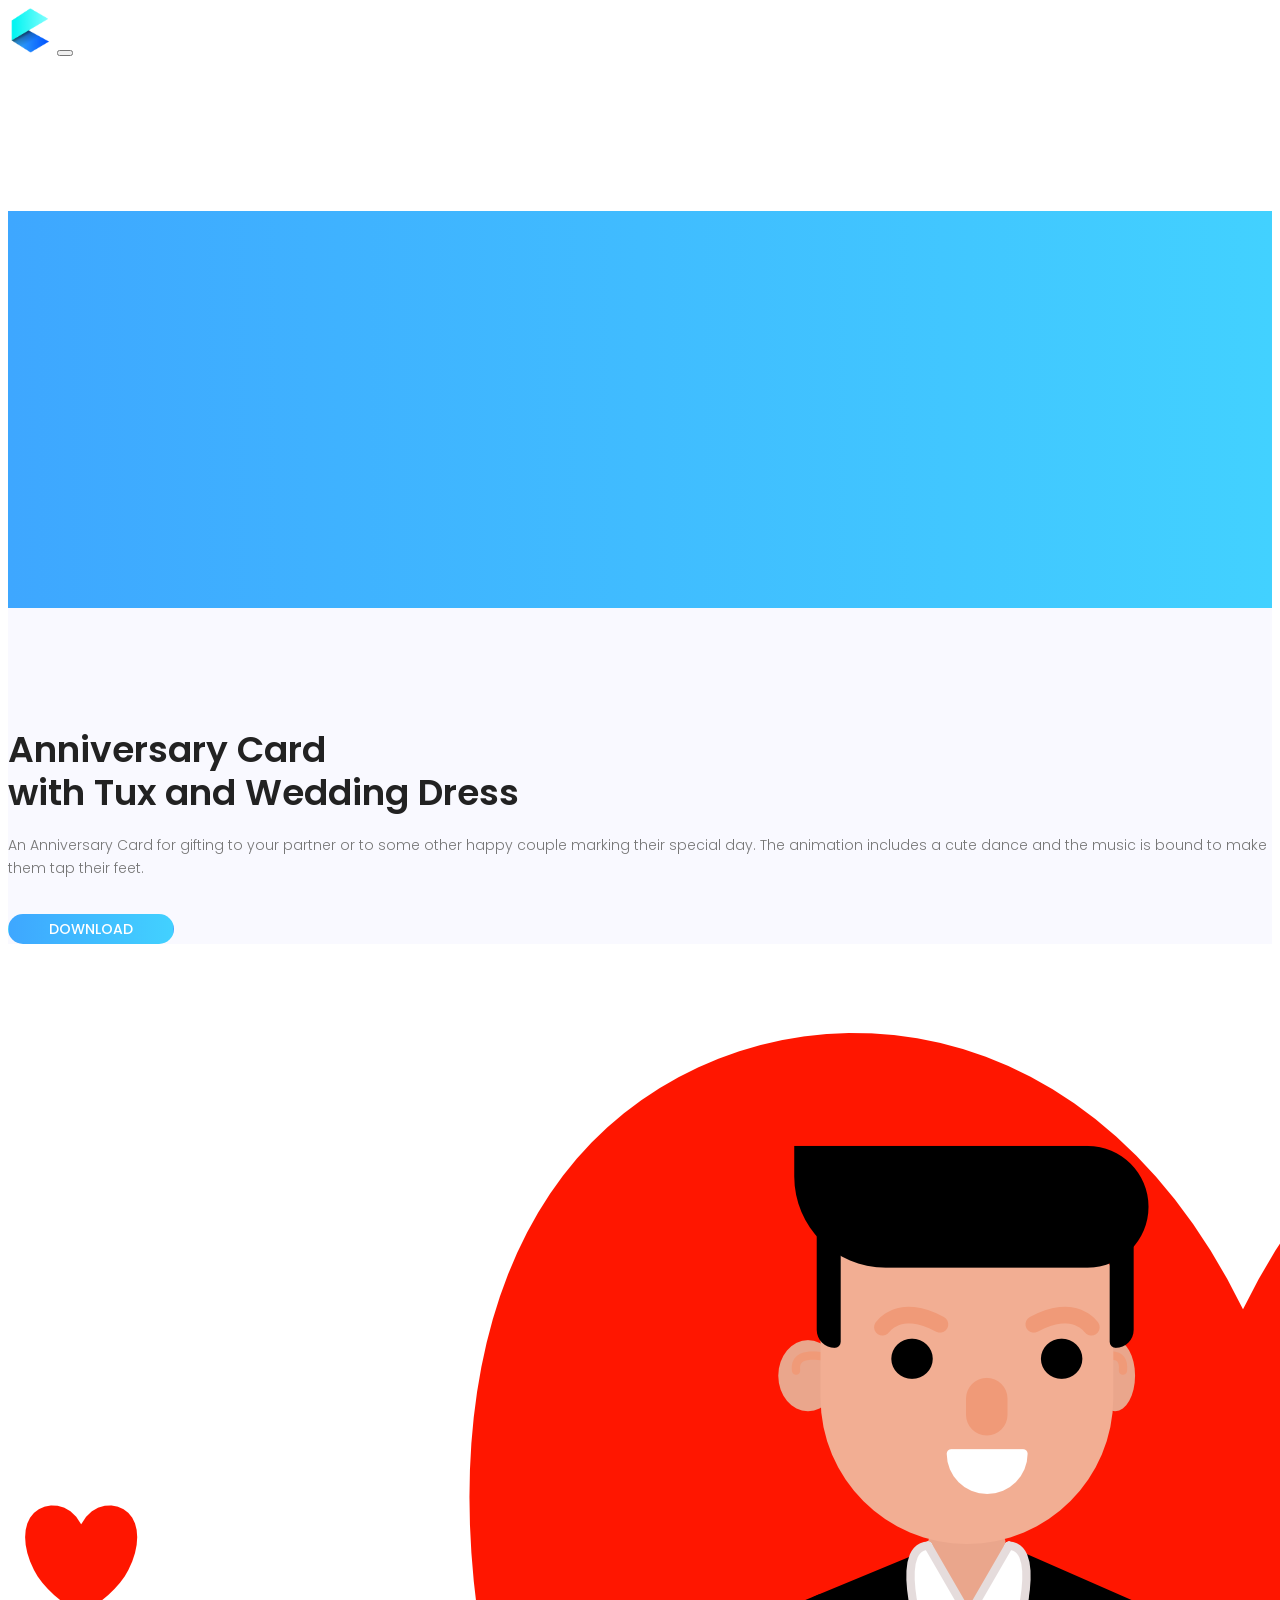
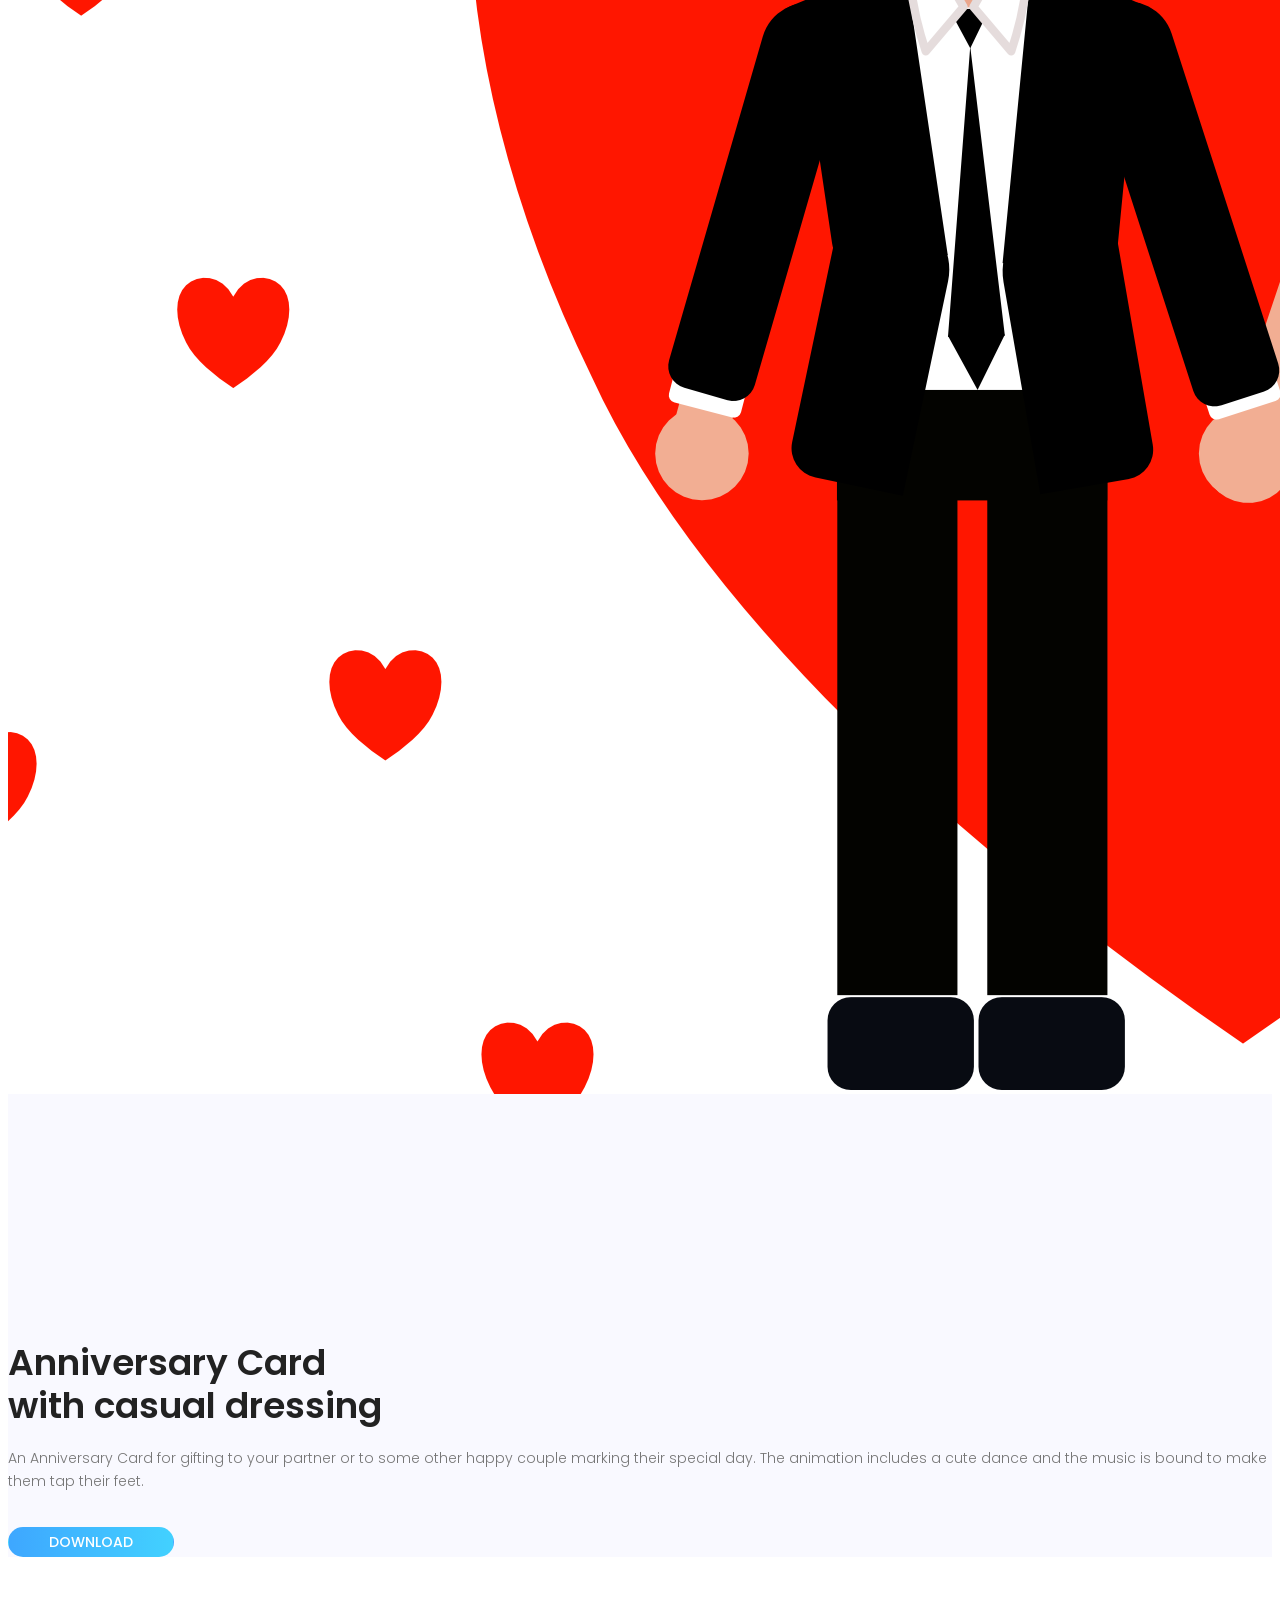
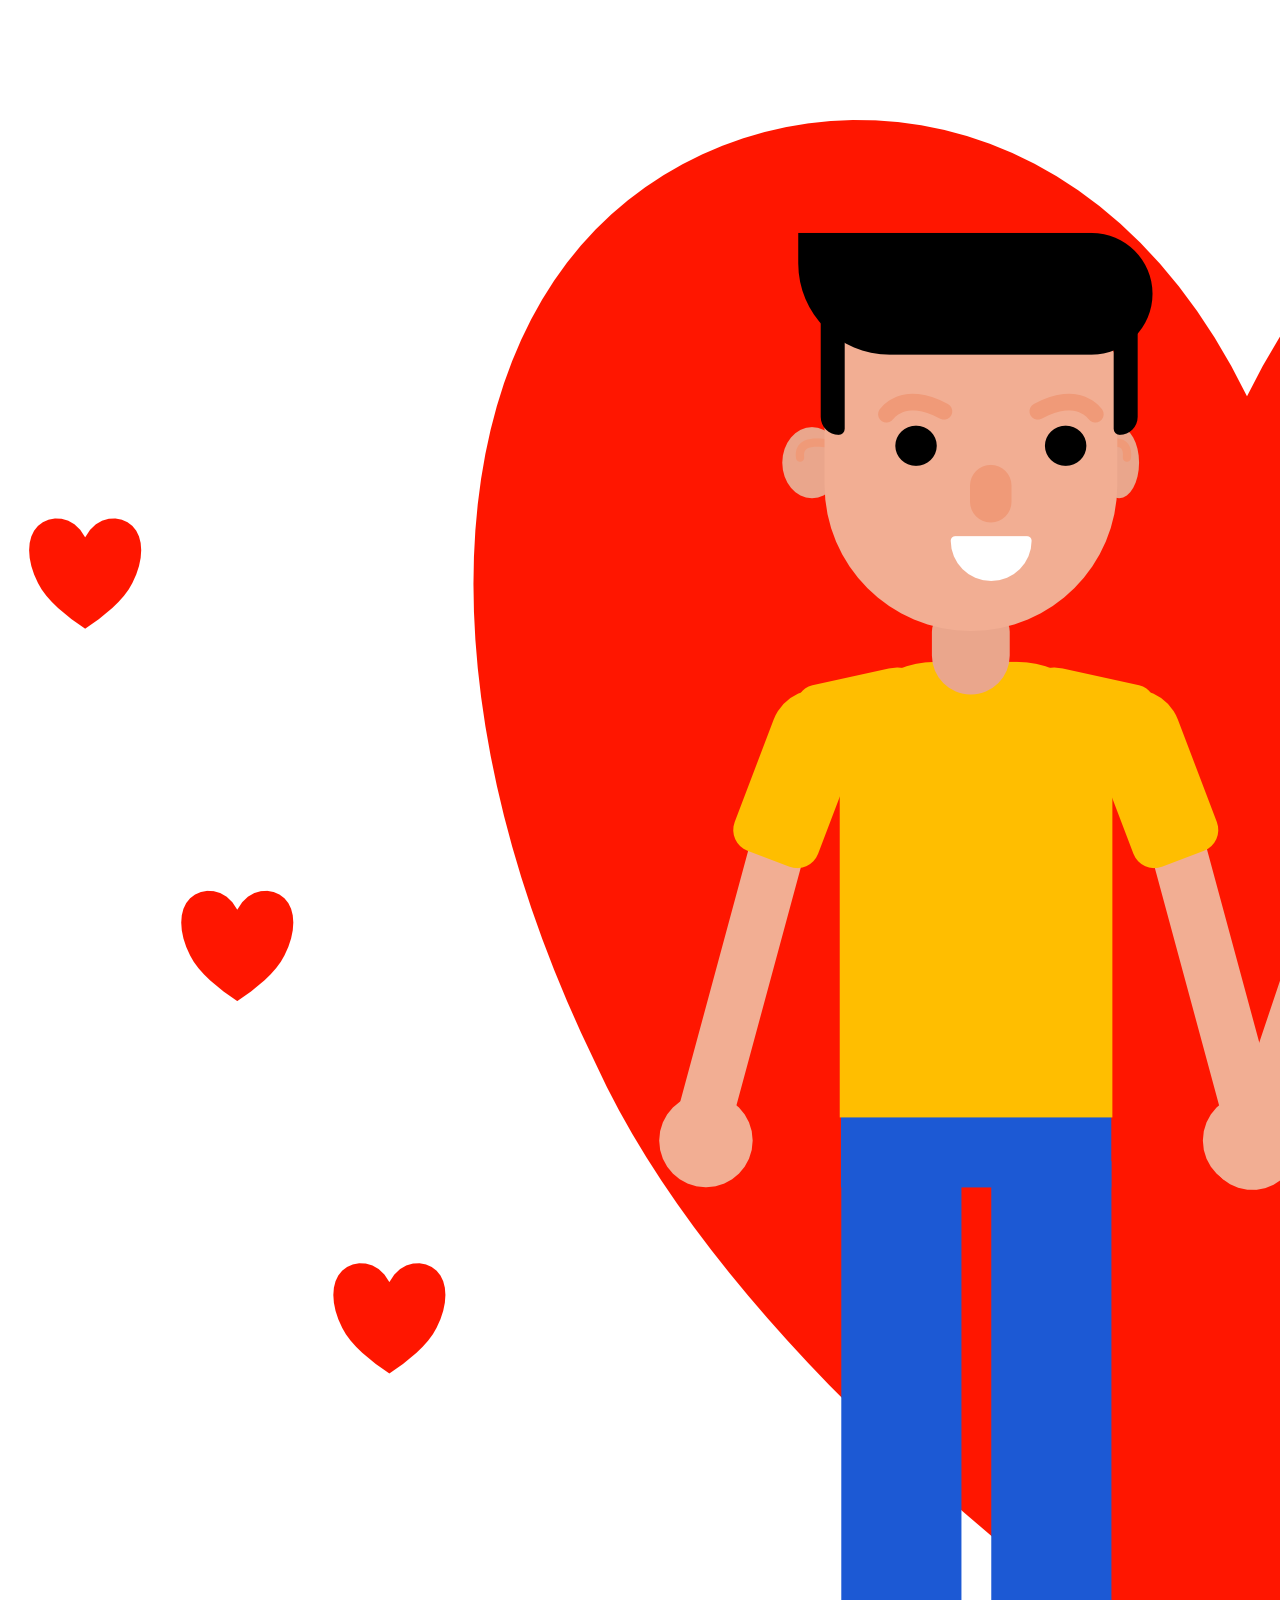
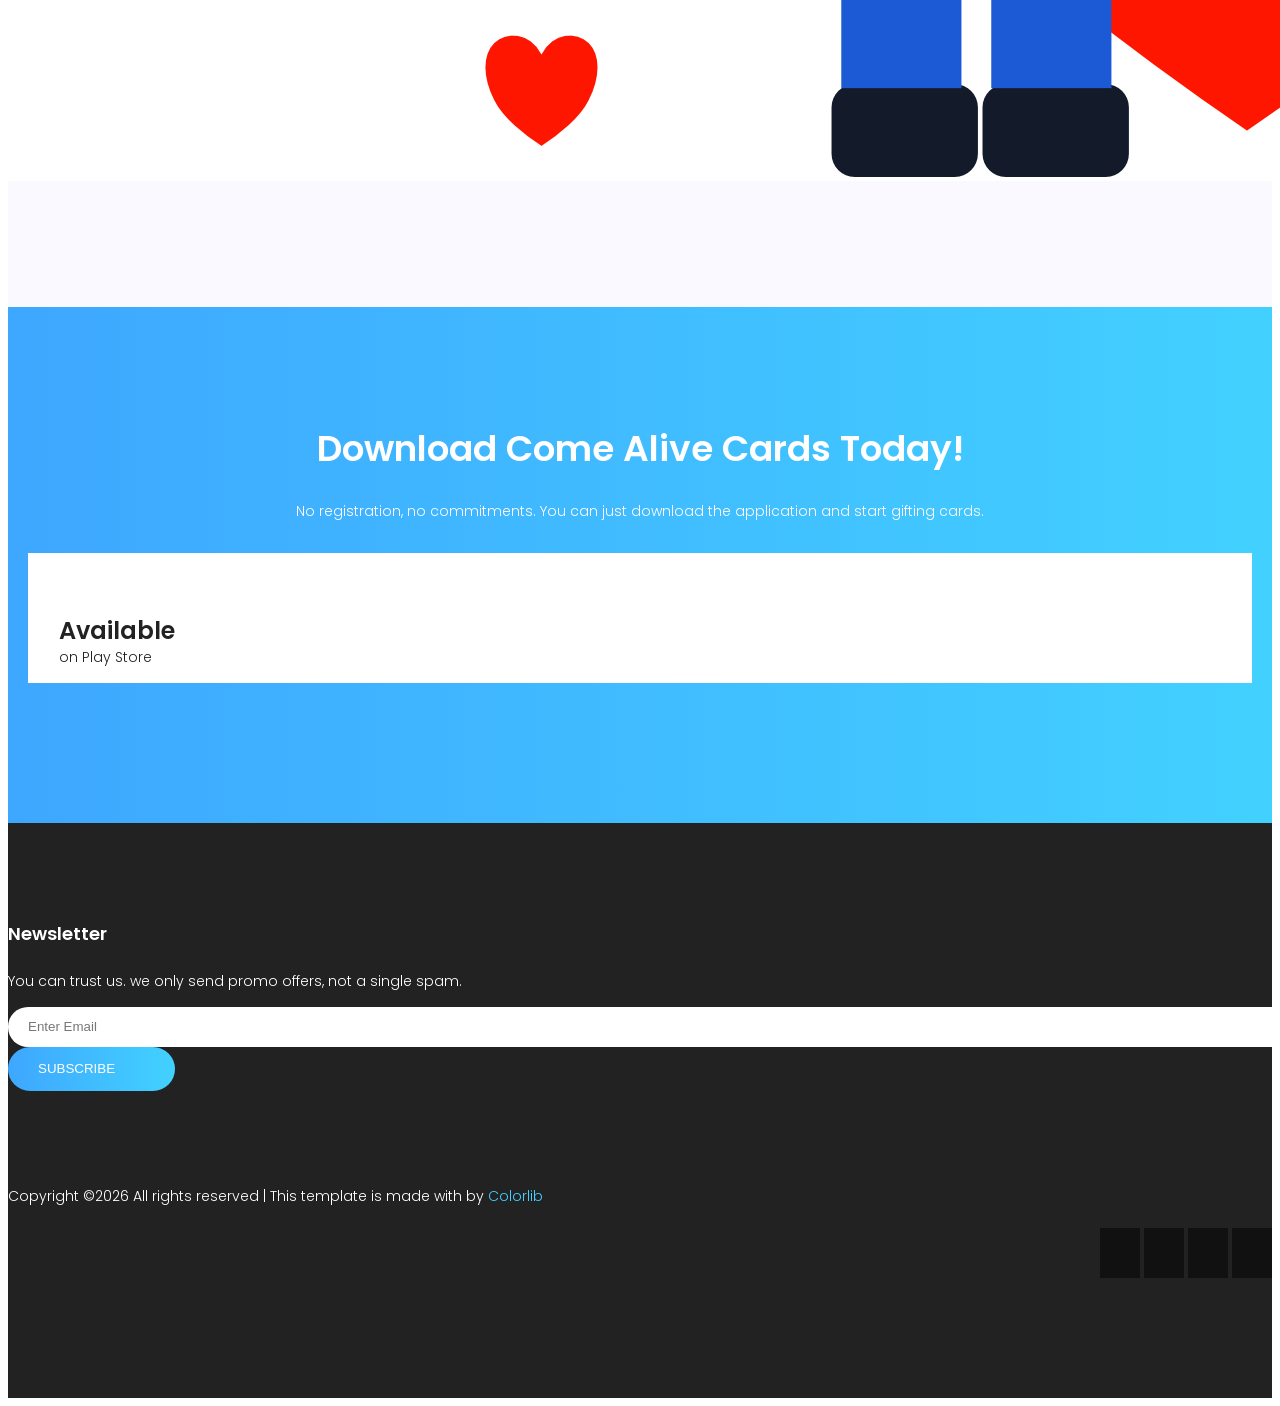
==== anniversary.html @ 2be981a3 "Initial Commit Certain activities left" ====
<!DOCTYPE html>
	<html lang="zxx" class="no-js">
	<head>
		<!-- Mobile Specific Meta -->
		<meta name="viewport" content="width=device-width, initial-scale=1, shrink-to-fit=no">
		<!-- Favicon-->
		<link rel="shortcut icon" href="img/favicon.png">
		<!-- Author Meta -->
		<meta name="author" content="colorlib">
		<!-- Meta Description -->
		<meta name="description" content="">
		<!-- Meta Keyword -->
		<meta name="keywords" content="">
		<!-- meta character set -->
		<meta charset="UTF-8">
		<!-- Site Title -->
		<title>Anniversary Card</title>

		<link href="https://fonts.googleapis.com/css?family=Poppins:100,200,400,300,500,600,700" rel="stylesheet"> 
			<!--
			CSS
			============================================= -->
			<link rel="stylesheet" href="css/linearicons.css">
			<link rel="stylesheet" href="css/owl.carousel.css">
			<link rel="stylesheet" href="css/font-awesome.min.css">
			<link rel="stylesheet" href="css/nice-select.css">			
			<link rel="stylesheet" href="css/magnific-popup.css">
			<link rel="stylesheet" href="css/bootstrap.css">
			<link rel="stylesheet" href="css/main.css">
		</head>
		<body>
			<!-- Start banner Area -->
			<section class="generic-banner relative">
			<!-- Start Header Area -->
			<header class="default-header">
				<nav class="navbar navbar-expand-lg  navbar-dark bg-dark">
					<div class="container">
						  <a class="navbar-brand" href="index.html">
						  	<img src="img/favicon.png" alt="" style="height: 45px; width: 45px;">
						  </a>
						  <button class="navbar-toggler" type="button" data-toggle="collapse" data-target="#navbarSupportedContent" aria-controls="navbarSupportedContent" aria-expanded="false" aria-label="Toggle navigation">
						    <span class="lnr lnr-menu"></span>
						  </button>

						  <div class="collapse navbar-collapse justify-content-end align-items-center" id="navbarSupportedContent">
						    <ul class="navbar-nav">
								<li><a style="color: white" href="index.html#home">Home</a></li>
								<li><a style="color: white" href="index.html#service">How it works</a></li>
								<li><a style="color: white" href="index.html#price">Personalized Cards</a></li>				
								<li><a style="color: white" href="index.html#faq">Faq</a></li>
								<!-- Dropdown -->
							    <li class="dropdown">
							      <a style="color: white" class="dropdown-toggle" href="#" id="navbardrop" data-toggle="dropdown">
							        Download Cards
							      </a>
							      <div class="dropdown-menu bg-dark">
							        <a style="color: white" class="dropdown-item" href="birthday.html">Birthday</a>
							        <a style="color: white" class="dropdown-item" href="anniversary.html">Anniversary</a>
							        <a style="color: white" class="dropdown-item" href="missyou.html">Miss You</a>
							        <a style="color: white" class="dropdown-item" href="getwellsoon.html">Get Well Soon</a>
<!-- 							        <a style="color: white" class="dropdown-item" href="generic.html">Sorry</a>
							        <a style="color: white" class="dropdown-item" href="elements.html">Congratulations</a>
							        <a style="color: white" class="dropdown-item" href="elements.html">All The Best</a> -->
							      </div>
							    </li>								
						    </ul>
						  </div>						
					</div>
				</nav>
			</header>
			<!-- End Header Area -->		
				<div class="container">
					<div class="row height align-items-center justify-content-center">
						<div class="col-lg-10">
							<div class="generic-banner-content">
								<h2 class="text-white text-center">Anniversary Card</h2>
								<p class="text-white">Make your loved one's anniversary even more memorable with this card.<br>Download. Print. Share.</p>
							</div>							
						</div>
					</div>
				</div>
			</section>		
			<!-- End banner Area -->
		
		<!-- About Generic Start -->
		<div class="main-wrapper">

			<!-- Start about Area -->
			<section class="about-area section-gap">
				<div class="container">
					<div class="row justify-content-center align-items-center d-flex">
						<div class="col-lg-6 about-left">
							<h1>
								Anniversary Card <br>
								with Tux and Wedding Dress
							</h1>
							<p class="mt-20"> 
								An Anniversary Card for gifting to your partner or to some other happy couple marking their special day. The animation includes a cute dance and the music is bound to make them tap their feet.
							</p>
							<a href="img/WeddingAnniversary.png" class="btn primary-btn text-uppercase mt-20">Download</a>
						</div>
						<div class="col-lg-6 about-right">
							<img class="img-fluid" src="img/WeddingAnniversary.png" alt="">
						</div>
					</div>
				</div>	
			</section>
			<!-- End about Area -->

			<!-- Start about Area -->
			<section class="about-area section-gap">
				<div class="container">
					<div class="row justify-content-center align-items-center d-flex">
						<div class="col-lg-6 about-left">
							<h1>
								Anniversary Card <br>
								with casual dressing
							</h1>
							<p class="mt-20"> 
								An Anniversary Card for gifting to your partner or to some other happy couple marking their special day. The animation includes a cute dance and the music is bound to make them tap their feet.
							</p>
							<a href="img/CasualsAnniversary.png" class="btn primary-btn text-uppercase mt-20">Download</a>
						</div>
						<div class="col-lg-6 about-right">
							<img class="img-fluid" src="img/CasualsAnniversary.png" alt="">
						</div>
					</div>
				</div>	
			</section>
			<!-- End about Area -->

						<!-- Start call-to-action Area -->
			<section class="call-to-action-area section-gap">
				<div class="container">
					<div class="row justify-content-center top">
						<div class="col-lg-12">
							<h1 class="text-white text-center">Download Come Alive Cards Today!</h1>
							<p class="text-white text-center mt-30">
								No registration, no commitments. You can just download the application and start gifting cards.
							</p>							
						</div>
					</div>
					<div class="row justify-content-center d-flex">	
						<div class="download-button d-flex flex-row justify-content-center mt-30">		
							<div class="buttons flex-row d-flex">
								<i class="fa fa-android" aria-hidden="true"></i>
								<div class="desc">
									<a href="https://play.google.com/store/apps/details?id=com.anizmocreations.comealivecards">
										<p>
											<span>Available</span> <br>
											on Play Store
										</p>
									</a>
								</div>
							</div>
						</div>						
					</div>
				</div>	
			</section>
			<!-- End call-to-action Area -->

			<!-- start footer Area -->		
			<footer class="footer-area section-gap">
				<div class="container">
					<div class="row">
						<div class="col-lg-3  col-md-12">
						</div>
						<div class="col-lg-6  col-md-12">
							<div class="single-footer-widget newsletter">
								<h6>Newsletter</h6>
								<p>You can trust us. we only send promo offers, not a single spam.</p>
								<div id="mc_embed_signup">
									<form target="_blank" novalidate="true" action="https://spondonit.us12.list-manage.com/subscribe/post?u=1462626880ade1ac87bd9c93a&amp;id=92a4423d01" method="get" class="form-inline">

										<div class="form-group row" style="width: 100%">
											<div class="col-lg-8 col-md-12">
												<input name="EMAIL" placeholder="Enter Email" onfocus="this.placeholder = ''" onblur="this.placeholder = 'Enter Email '" required="" type="email">
												<div style="position: absolute; left: -5000px;">
													<input name="b_36c4fd991d266f23781ded980_aefe40901a" tabindex="-1" value="" type="text">
												</div>
											</div> 
										
											<div class="col-lg-4 col-md-12">
												<button class="nw-btn primary-btn">Subscribe<span class="lnr lnr-arrow-right"></span></button>
											</div> 
										</div>		
										<div class="info"></div>
									</form>
								</div>		
							</div>
						</div>
						<div class="col-lg-3  col-md-12">
							
						</div>						
					</div>

					<div class="row footer-bottom d-flex justify-content-between">
						<!-- Link back to Colorlib can't be removed. Template is licensed under CC BY 3.0. -->
            <p class="col-lg-8 col-sm-12 footer-text m-0 text-white">Copyright &copy;<script>document.write(new Date().getFullYear());</script> All rights reserved | This template is made with <i class="fa fa-heart-o" aria-hidden="true"></i> by <a href="https://colorlib.com" target="_blank">Colorlib</a></p>
            <!-- Link back to Colorlib can't be removed. Template is licensed under CC BY 3.0. -->
						<div class="col-lg-4 col-sm-12 footer-social">
							<a href="#"><i class="fa fa-facebook"></i></a>
							<a href="#"><i class="fa fa-twitter"></i></a>
							<a href="#"><i class="fa fa-dribbble"></i></a>
							<a href="#"><i class="fa fa-behance"></i></a>
						</div>
					</div>
				</div>
			</footer>
			<!-- End footer Area -->		

		</div>
		<script src="js/vendor/jquery-2.2.4.min.js"></script>
		<script src="https://cdnjs.cloudflare.com/ajax/libs/popper.js/1.11.0/umd/popper.min.js" integrity="sha384-b/U6ypiBEHpOf/4+1nzFpr53nxSS+GLCkfwBdFNTxtclqqenISfwAzpKaMNFNmj4" crossorigin="anonymous"></script>
		<script src="js/vendor/bootstrap.min.js"></script>
		<script src="js/jquery.ajaxchimp.min.js"></script>
		<script src="js/jquery.sticky.js"></script>
		<script src="js/owl.carousel.min.js"></script>
		<script src="js/jquery.nice-select.min.js"></script>
		<script src="js/jquery.magnific-popup.min.js"></script>
		<script src="js/main.js"></script>
	</body>
</html>
---- css/main.css ----
/*--------------------------- Color variations ----------------------*/
/* Medium Layout: 1280px */
/* Tablet Layout: 768px */
/* Mobile Layout: 320px */
/* Wide Mobile Layout: 480px */
/* =================================== */
/*  Basic Style 
/* =================================== */
::-moz-selection {
  /* Code for Firefox */
  background-color: #42d1ff;
  color: #fff;
}

::selection {
  background-color: #42d1ff;
  color: #fff;
}

::-webkit-input-placeholder {
  /* WebKit, Blink, Edge */
  color: #777777;
  font-weight: 300;
}

:-moz-placeholder {
  /* Mozilla Firefox 4 to 18 */
  color: #777777;
  opacity: 1;
  font-weight: 300;
}

::-moz-placeholder {
  /* Mozilla Firefox 19+ */
  color: #777777;
  opacity: 1;
  font-weight: 300;
}

:-ms-input-placeholder {
  /* Internet Explorer 10-11 */
  color: #777777;
  font-weight: 300;
}

::-ms-input-placeholder {
  /* Microsoft Edge */
  color: #777777;
  font-weight: 300;
}

body {
  color: #777777;
  font-family: "Poppins", sans-serif;
  font-size: 14px;
  font-weight: 300;
  line-height: 1.625em;
  position: relative;
}

ol, ul {
  margin: 0;
  padding: 0;
  list-style: none;
}

select {
  display: block;
}

figure {
  margin: 0;
}

a {
  -webkit-transition: all 0.3s ease 0s;
  -moz-transition: all 0.3s ease 0s;
  -o-transition: all 0.3s ease 0s;
  transition: all 0.3s ease 0s;
}

iframe {
  border: 0;
}

a, a:focus, a:hover {
  text-decoration: none;
  outline: 0;
}

.btn.active.focus,
.btn.active:focus,
.btn.focus,
.btn.focus:active,
.btn:active:focus,
.btn:focus {
  text-decoration: none;
  outline: 0;
}

.card-panel {
  margin: 0;
  padding: 60px;
}

/**
 *  Typography
 *
 **/
.btn i, .btn-large i, .btn-floating i, .btn-large i, .btn-flat i {
  font-size: 1em;
  line-height: inherit;
}

.gray-bg {
  background: #f9f9ff;
}

h1, h2, h3,
h4, h5, h6 {
  font-family: "Poppins", sans-serif;
  color: #222222;
  line-height: 1.2em !important;
  margin-bottom: 0;
  margin-top: 0;
  font-weight: 600;
}

.h1, .h2, .h3,
.h4, .h5, .h6 {
  margin-bottom: 0;
  margin-top: 0;
  font-family: "Poppins", sans-serif;
  font-weight: 600;
  color: #222222;
}

h1, .h1 {
  font-size: 36px;
}

h2, .h2 {
  font-size: 30px;
}

h3, .h3 {
  font-size: 24px;
}

h4, .h4 {
  font-size: 18px;
}

h5, .h5 {
  font-size: 16px;
}

h6, .h6 {
  font-size: 14px;
  color: #222222;
}

td, th {
  border-radius: 0px;
}

/**
 * For modern browsers
 * 1. The space content is one way to avoid an Opera bug when the
 *    contenteditable attribute is included anywhere else in the document.
 *    Otherwise it causes space to appear at the top and bottom of elements
 *    that are clearfixed.
 * 2. The use of `table` rather than `block` is only necessary if using
 *    `:before` to contain the top-margins of child elements.
 */
.clear::before, .clear::after {
  content: " ";
  display: table;
}

.clear::after {
  clear: both;
}

.fz-11 {
  font-size: 11px;
}

.fz-12 {
  font-size: 12px;
}

.fz-13 {
  font-size: 13px;
}

.fz-14 {
  font-size: 14px;
}

.fz-15 {
  font-size: 15px;
}

.fz-16 {
  font-size: 16px;
}

.fz-18 {
  font-size: 18px;
}

.fz-30 {
  font-size: 30px;
}

.fz-48 {
  font-size: 48px !important;
}

.fw100 {
  font-weight: 100;
}

.fw300 {
  font-weight: 300;
}

.fw400 {
  font-weight: 400 !important;
}

.fw500 {
  font-weight: 500;
}

.f700 {
  font-weight: 700;
}

.fsi {
  font-style: italic;
}

.mt-10 {
  margin-top: 10px;
}

.mt-15 {
  margin-top: 15px;
}

.mt-20 {
  margin-top: 20px;
}

.mt-25 {
  margin-top: 25px;
}

.mt-30 {
  margin-top: 30px;
}

.mt-35 {
  margin-top: 35px;
}

.mt-40 {
  margin-top: 40px;
}

.mt-50 {
  margin-top: 50px;
}

.mt-60 {
  margin-top: 60px;
}

.mt-70 {
  margin-top: 70px;
}

.mt-80 {
  margin-top: 80px;
}

.mt-100 {
  margin-top: 100px;
}

.mt-120 {
  margin-top: 120px;
}

.mt-150 {
  margin-top: 150px;
}

.ml-0 {
  margin-left: 0 !important;
}

.ml-5 {
  margin-left: 5px !important;
}

.ml-10 {
  margin-left: 10px;
}

.ml-15 {
  margin-left: 15px;
}

.ml-20 {
  margin-left: 20px;
}

.ml-30 {
  margin-left: 30px;
}

.ml-50 {
  margin-left: 50px;
}

.mr-0 {
  margin-right: 0 !important;
}

.mr-5 {
  margin-right: 5px !important;
}

.mr-15 {
  margin-right: 15px;
}

.mr-10 {
  margin-right: 10px;
}

.mr-20 {
  margin-right: 20px;
}

.mr-30 {
  margin-right: 30px;
}

.mr-50 {
  margin-right: 50px;
}

.mb-0 {
  margin-bottom: 0px;
}

.mb-0-i {
  margin-bottom: 0px !important;
}

.mb-5 {
  margin-bottom: 5px;
}

.mb-10 {
  margin-bottom: 10px;
}

.mb-15 {
  margin-bottom: 15px;
}

.mb-20 {
  margin-bottom: 20px;
}

.mb-25 {
  margin-bottom: 25px;
}

.mb-30 {
  margin-bottom: 30px;
}

.mb-40 {
  margin-bottom: 40px;
}

.mb-50 {
  margin-bottom: 50px;
}

.mb-60 {
  margin-bottom: 60px;
}

.mb-70 {
  margin-bottom: 70px;
}

.mb-80 {
  margin-bottom: 80px;
}

.mb-90 {
  margin-bottom: 90px;
}

.mb-100 {
  margin-bottom: 100px;
}

.pt-0 {
  padding-top: 0px;
}

.pt-10 {
  padding-top: 10px;
}

.pt-15 {
  padding-top: 15px;
}

.pt-20 {
  padding-top: 20px;
}

.pt-25 {
  padding-top: 25px;
}

.pt-30 {
  padding-top: 30px;
}

.pt-40 {
  padding-top: 40px;
}

.pt-50 {
  padding-top: 50px;
}

.pt-60 {
  padding-top: 60px;
}

.pt-70 {
  padding-top: 70px;
}

.pt-80 {
  padding-top: 80px;
}

.pt-90 {
  padding-top: 90px;
}

.pt-100 {
  padding-top: 100px;
}

.pt-120 {
  padding-top: 120px;
}

.pt-150 {
  padding-top: 150px;
}

.pb-0 {
  padding-bottom: 0px;
}

.pb-10 {
  padding-bottom: 10px;
}

.pb-15 {
  padding-bottom: 15px;
}

.pb-20 {
  padding-bottom: 20px;
}

.pb-25 {
  padding-bottom: 25px;
}

.pb-30 {
  padding-bottom: 30px;
}

.pb-40 {
  padding-bottom: 40px;
}

.pb-50 {
  padding-bottom: 50px;
}

.pb-60 {
  padding-bottom: 60px;
}

.pb-70 {
  padding-bottom: 70px;
}

.pb-80 {
  padding-bottom: 80px;
}

.pb-90 {
  padding-bottom: 90px;
}

.pb-100 {
  padding-bottom: 100px;
}

.pb-120 {
  padding-bottom: 120px;
}

.pb-150 {
  padding-bottom: 150px;
}

.pr-30 {
  padding-right: 30px;
}

.pl-30 {
  padding-left: 30px;
}

.pl-90 {
  padding-left: 90px;
}

.p-40 {
  padding: 40px;
}

.float-left {
  float: left;
}

.float-right {
  float: right;
}

.text-italic {
  font-style: italic;
}

.text-white {
  color: #fff;
}

.transition {
  -webkit-transition: all 0.3s ease 0s;
  -moz-transition: all 0.3s ease 0s;
  -o-transition: all 0.3s ease 0s;
  transition: all 0.3s ease 0s;
}

.section-full {
  padding: 100px 0;
}

.section-half {
  padding: 75px 0;
}

.text-center {
  text-align: center;
}

.text-left {
  text-align: left;
}

.text-rigth {
  text-align: right;
}

.flex {
  display: -webkit-box;
  display: -webkit-flex;
  display: -moz-flex;
  display: -ms-flexbox;
  display: flex;
}

.inline-flex {
  display: -webkit-inline-box;
  display: -webkit-inline-flex;
  display: -moz-inline-flex;
  display: -ms-inline-flexbox;
  display: inline-flex;
}

.flex-grow {
  -webkit-box-flex: 1;
  -webkit-flex-grow: 1;
  -moz-flex-grow: 1;
  -ms-flex-positive: 1;
  flex-grow: 1;
}

.flex-wrap {
  -webkit-flex-wrap: wrap;
  -moz-flex-wrap: wrap;
  -ms-flex-wrap: wrap;
  flex-wrap: wrap;
}

.flex-left {
  -webkit-box-pack: start;
  -ms-flex-pack: start;
  -webkit-justify-content: flex-start;
  -moz-justify-content: flex-start;
  justify-content: flex-start;
}

.flex-middle {
  -webkit-box-align: center;
  -ms-flex-align: center;
  -webkit-align-items: center;
  -moz-align-items: center;
  align-items: center;
}

.flex-right {
  -webkit-box-pack: end;
  -ms-flex-pack: end;
  -webkit-justify-content: flex-end;
  -moz-justify-content: flex-end;
  justify-content: flex-end;
}

.flex-top {
  -webkit-align-self: flex-start;
  -moz-align-self: flex-start;
  -ms-flex-item-align: start;
  align-self: flex-start;
}

.flex-center {
  -webkit-box-pack: center;
  -ms-flex-pack: center;
  -webkit-justify-content: center;
  -moz-justify-content: center;
  justify-content: center;
}

.flex-bottom {
  -webkit-align-self: flex-end;
  -moz-align-self: flex-end;
  -ms-flex-item-align: end;
  align-self: flex-end;
}

.space-between {
  -webkit-box-pack: justify;
  -ms-flex-pack: justify;
  -webkit-justify-content: space-between;
  -moz-justify-content: space-between;
  justify-content: space-between;
}

.space-around {
  -ms-flex-pack: distribute;
  -webkit-justify-content: space-around;
  -moz-justify-content: space-around;
  justify-content: space-around;
}

.flex-column {
  -webkit-box-direction: normal;
  -webkit-box-orient: vertical;
  -webkit-flex-direction: column;
  -moz-flex-direction: column;
  -ms-flex-direction: column;
  flex-direction: column;
}

.flex-cell {
  display: -webkit-box;
  display: -webkit-flex;
  display: -moz-flex;
  display: -ms-flexbox;
  display: flex;
  -webkit-box-flex: 1;
  -webkit-flex-grow: 1;
  -moz-flex-grow: 1;
  -ms-flex-positive: 1;
  flex-grow: 1;
}

.display-table {
  display: table;
}

.light {
  color: #fff;
}

.dark {
  color: #222;
}

.relative {
  position: relative;
}

.overflow-hidden {
  overflow: hidden;
}

.overlay {
  position: absolute;
  left: 0;
  right: 0;
  top: 0;
  bottom: 0;
}

.container.fullwidth {
  width: 100%;
}

.container.no-padding {
  padding-left: 0;
  padding-right: 0;
}

.no-padding {
  padding: 0;
}

.section-bg {
  background: #f9fafc;
}

@media (max-width: 767px) {
  .no-flex-xs {
    display: block !important;
  }
}

.row.no-margin {
  margin-left: 0;
  margin-right: 0;
}

.sample-text-area {
  background: #fff;
  padding: 100px 0 70px 0;
}

.text-heading {
  margin-bottom: 30px;
  font-size: 24px;
}

b, i, sup, sub, u, del {
  color: #42d1ff;
}

h1 {
  font-size: 36px;
}

h2 {
  font-size: 30px;
}

h3 {
  font-size: 24px;
}

h4 {
  font-size: 18px;
}

h5 {
  font-size: 16px;
}

h6 {
  font-size: 14px;
}

h1, h2, h3, h4, h5, h6 {
  line-height: 1.5em;
}

.typography h1, .typography h2, .typography h3, .typography h4, .typography h5, .typography h6 {
  color: #777777;
}

.button-area {
  background: #fff;
}

.button-area .border-top-generic {
  padding: 70px 15px;
  border-top: 1px dotted #eee;
}

.button-group-area .genric-btn {
  margin-right: 10px;
  margin-top: 10px;
}

.button-group-area .genric-btn:last-child {
  margin-right: 0;
}

.genric-btn {
  display: inline-block;
  outline: none;
  line-height: 40px;
  padding: 0 30px;
  font-size: .8em;
  text-align: center;
  text-decoration: none;
  font-weight: 500;
  cursor: pointer;
  -webkit-transition: all 0.3s ease 0s;
  -moz-transition: all 0.3s ease 0s;
  -o-transition: all 0.3s ease 0s;
  transition: all 0.3s ease 0s;
}

.genric-btn:focus {
  outline: none;
}

.genric-btn.e-large {
  padding: 0 40px;
  line-height: 50px;
}

.genric-btn.large {
  line-height: 45px;
}

.genric-btn.medium {
  line-height: 30px;
}

.genric-btn.small {
  line-height: 25px;
}

.genric-btn.radius {
  border-radius: 3px;
}

.genric-btn.circle {
  border-radius: 20px;
}

.genric-btn.arrow {
  display: -webkit-inline-box;
  display: -ms-inline-flexbox;
  display: inline-flex;
  -webkit-box-align: center;
  -ms-flex-align: center;
  align-items: center;
}

.genric-btn.arrow span {
  margin-left: 10px;
}

.genric-btn.default {
  color: #222222;
  background: #f9f9ff;
  border: 1px solid transparent;
}

.genric-btn.default:hover {
  border: 1px solid #f9f9ff;
  background: #fff;
}

.genric-btn.default-border {
  border: 1px solid #f9f9ff;
  background: #fff;
}

.genric-btn.default-border:hover {
  color: #222222;
  background: #f9f9ff;
  border: 1px solid transparent;
}

.genric-btn.primary {
  color: #fff;
  background: #42d1ff;
  border: 1px solid transparent;
}

.genric-btn.primary:hover {
  color: #42d1ff;
  border: 1px solid #42d1ff;
  background: #fff;
}

.genric-btn.primary-border {
  color: #42d1ff;
  border: 1px solid #42d1ff;
  background: #fff;
}

.genric-btn.primary-border:hover {
  color: #fff;
  background: #42d1ff;
  border: 1px solid transparent;
}

.genric-btn.success {
  color: #fff;
  background: #4cd3e3;
  border: 1px solid transparent;
}

.genric-btn.success:hover {
  color: #4cd3e3;
  border: 1px solid #4cd3e3;
  background: #fff;
}

.genric-btn.success-border {
  color: #4cd3e3;
  border: 1px solid #4cd3e3;
  background: #fff;
}

.genric-btn.success-border:hover {
  color: #fff;
  background: #4cd3e3;
  border: 1px solid transparent;
}

.genric-btn.info {
  color: #fff;
  background: #38a4ff;
  border: 1px solid transparent;
}

.genric-btn.info:hover {
  color: #38a4ff;
  border: 1px solid #38a4ff;
  background: #fff;
}

.genric-btn.info-border {
  color: #38a4ff;
  border: 1px solid #38a4ff;
  background: #fff;
}

.genric-btn.info-border:hover {
  color: #fff;
  background: #38a4ff;
  border: 1px solid transparent;
}

.genric-btn.warning {
  color: #fff;
  background: #f4e700;
  border: 1px solid transparent;
}

.genric-btn.warning:hover {
  color: #f4e700;
  border: 1px solid #f4e700;
  background: #fff;
}

.genric-btn.warning-border {
  color: #f4e700;
  border: 1px solid #f4e700;
  background: #fff;
}

.genric-btn.warning-border:hover {
  color: #fff;
  background: #f4e700;
  border: 1px solid transparent;
}

.genric-btn.danger {
  color: #fff;
  background: #f44a40;
  border: 1px solid transparent;
}

.genric-btn.danger:hover {
  color: #f44a40;
  border: 1px solid #f44a40;
  background: #fff;
}

.genric-btn.danger-border {
  color: #f44a40;
  border: 1px solid #f44a40;
  background: #fff;
}

.genric-btn.danger-border:hover {
  color: #fff;
  background: #f44a40;
  border: 1px solid transparent;
}

.genric-btn.link {
  color: #222222;
  background: #f9f9ff;
  text-decoration: underline;
  border: 1px solid transparent;
}

.genric-btn.link:hover {
  color: #222222;
  border: 1px solid #f9f9ff;
  background: #fff;
}

.genric-btn.link-border {
  color: #222222;
  border: 1px solid #f9f9ff;
  background: #fff;
  text-decoration: underline;
}

.genric-btn.link-border:hover {
  color: #222222;
  background: #f9f9ff;
  border: 1px solid transparent;
}

.genric-btn.disable {
  color: #222222, 0.3;
  background: #f9f9ff;
  border: 1px solid transparent;
  cursor: not-allowed;
}

.generic-blockquote {
  padding: 30px 50px 30px 30px;
  background: #f9f9ff;
  border-left: 2px solid #42d1ff;
}

.progress-table-wrap {
  overflow-x: scroll;
}

.progress-table {
  background: #f9f9ff;
  padding: 15px 0px 30px 0px;
  min-width: 800px;
}

.progress-table .serial {
  width: 11.83%;
  padding-left: 30px;
}

.progress-table .country {
  width: 28.07%;
}

.progress-table .visit {
  width: 19.74%;
}

.progress-table .percentage {
  width: 40.36%;
  padding-right: 50px;
}

.progress-table .table-head {
  display: flex;
}

.progress-table .table-head .serial, .progress-table .table-head .country, .progress-table .table-head .visit, .progress-table .table-head .percentage {
  color: #222222;
  line-height: 40px;
  text-transform: uppercase;
  font-weight: 500;
}

.progress-table .table-row {
  padding: 15px 0;
  border-top: 1px solid #edf3fd;
  display: flex;
}

.progress-table .table-row .serial, .progress-table .table-row .country, .progress-table .table-row .visit, .progress-table .table-row .percentage {
  display: flex;
  align-items: center;
}

.progress-table .table-row .country img {
  margin-right: 15px;
}

.progress-table .table-row .percentage .progress {
  width: 80%;
  border-radius: 0px;
  background: transparent;
}

.progress-table .table-row .percentage .progress .progress-bar {
  height: 5px;
  line-height: 5px;
}

.progress-table .table-row .percentage .progress .progress-bar.color-1 {
  background-color: #6382e6;
}

.progress-table .table-row .percentage .progress .progress-bar.color-2 {
  background-color: #e66686;
}

.progress-table .table-row .percentage .progress .progress-bar.color-3 {
  background-color: #f09359;
}

.progress-table .table-row .percentage .progress .progress-bar.color-4 {
  background-color: #73fbaf;
}

.progress-table .table-row .percentage .progress .progress-bar.color-5 {
  background-color: #73fbaf;
}

.progress-table .table-row .percentage .progress .progress-bar.color-6 {
  background-color: #6382e6;
}

.progress-table .table-row .percentage .progress .progress-bar.color-7 {
  background-color: #a367e7;
}

.progress-table .table-row .percentage .progress .progress-bar.color-8 {
  background-color: #e66686;
}

.single-gallery-image {
  margin-top: 30px;
  background-repeat: no-repeat !important;
  background-position: center center !important;
  background-size: cover !important;
  height: 200px;
}

.list-style {
  width: 14px;
  height: 14px;
}

.unordered-list li {
  position: relative;
  padding-left: 30px;
  line-height: 1.82em !important;
}

.unordered-list li:before {
  content: "";
  position: absolute;
  width: 14px;
  height: 14px;
  border: 3px solid #42d1ff;
  background: #fff;
  top: 4px;
  left: 0;
  border-radius: 50%;
}

.ordered-list {
  margin-left: 30px;
}

.ordered-list li {
  list-style-type: decimal-leading-zero;
  color: #42d1ff;
  font-weight: 500;
  line-height: 1.82em !important;
}

.ordered-list li span {
  font-weight: 300;
  color: #777777;
}

.ordered-list-alpha li {
  margin-left: 30px;
  list-style-type: lower-alpha;
  color: #42d1ff;
  font-weight: 500;
  line-height: 1.82em !important;
}

.ordered-list-alpha li span {
  font-weight: 300;
  color: #777777;
}

.ordered-list-roman li {
  margin-left: 30px;
  list-style-type: lower-roman;
  color: #42d1ff;
  font-weight: 500;
  line-height: 1.82em !important;
}

.ordered-list-roman li span {
  font-weight: 300;
  color: #777777;
}

.single-input {
  display: block;
  width: 100%;
  line-height: 40px;
  border: none;
  outline: none;
  background: #f9f9ff;
  padding: 0 20px;
}

.single-input:focus {
  outline: none;
}

.input-group-icon {
  position: relative;
}

.input-group-icon .icon {
  position: absolute;
  left: 20px;
  top: 0;
  line-height: 40px;
  z-index: 3;
}

.input-group-icon .icon i {
  color: #797979;
}

.input-group-icon .single-input {
  padding-left: 45px;
}

.single-textarea {
  display: block;
  width: 100%;
  line-height: 40px;
  border: none;
  outline: none;
  background: #f9f9ff;
  padding: 0 20px;
  height: 100px;
  resize: none;
}

.single-textarea:focus {
  outline: none;
}

.single-input-primary {
  display: block;
  width: 100%;
  line-height: 40px;
  border: 1px solid transparent;
  outline: none;
  background: #f9f9ff;
  padding: 0 20px;
}

.single-input-primary:focus {
  outline: none;
  border: 1px solid #42d1ff;
}

.single-input-accent {
  display: block;
  width: 100%;
  line-height: 40px;
  border: 1px solid transparent;
  outline: none;
  background: #f9f9ff;
  padding: 0 20px;
}

.single-input-accent:focus {
  outline: none;
  border: 1px solid #eb6b55;
}

.single-input-secondary {
  display: block;
  width: 100%;
  line-height: 40px;
  border: 1px solid transparent;
  outline: none;
  background: #f9f9ff;
  padding: 0 20px;
}

.single-input-secondary:focus {
  outline: none;
  border: 1px solid #f09359;
}

.default-switch {
  width: 35px;
  height: 17px;
  border-radius: 8.5px;
  background: #f9f9ff;
  position: relative;
  cursor: pointer;
}

.default-switch input {
  position: absolute;
  left: 0;
  top: 0;
  right: 0;
  bottom: 0;
  width: 100%;
  height: 100%;
  opacity: 0;
  cursor: pointer;
}

.default-switch input + label {
  position: absolute;
  top: 1px;
  left: 1px;
  width: 15px;
  height: 15px;
  border-radius: 50%;
  background: #42d1ff;
  -webkit-transition: all 0.2s;
  -moz-transition: all 0.2s;
  -o-transition: all 0.2s;
  transition: all 0.2s;
  box-shadow: 0px 4px 5px 0px rgba(0, 0, 0, 0.2);
  cursor: pointer;
}

.default-switch input:checked + label {
  left: 19px;
}

.primary-switch {
  width: 35px;
  height: 17px;
  border-radius: 8.5px;
  background: #f9f9ff;
  position: relative;
  cursor: pointer;
}

.primary-switch input {
  position: absolute;
  left: 0;
  top: 0;
  right: 0;
  bottom: 0;
  width: 100%;
  height: 100%;
  opacity: 0;
}

.primary-switch input + label {
  position: absolute;
  left: 0;
  top: 0;
  right: 0;
  bottom: 0;
  width: 100%;
  height: 100%;
}

.primary-switch input + label:before {
  content: "";
  position: absolute;
  left: 0;
  top: 0;
  right: 0;
  bottom: 0;
  width: 100%;
  height: 100%;
  background: transparent;
  border-radius: 8.5px;
  cursor: pointer;
  -webkit-transition: all 0.2s;
  -moz-transition: all 0.2s;
  -o-transition: all 0.2s;
  transition: all 0.2s;
}

.primary-switch input + label:after {
  content: "";
  position: absolute;
  top: 1px;
  left: 1px;
  width: 15px;
  height: 15px;
  border-radius: 50%;
  background: #fff;
  -webkit-transition: all 0.2s;
  -moz-transition: all 0.2s;
  -o-transition: all 0.2s;
  transition: all 0.2s;
  box-shadow: 0px 4px 5px 0px rgba(0, 0, 0, 0.2);
  cursor: pointer;
}

.primary-switch input:checked + label:after {
  left: 19px;
}

.primary-switch input:checked + label:before {
  background: #42d1ff;
}

.confirm-switch {
  width: 35px;
  height: 17px;
  border-radius: 8.5px;
  background: #f9f9ff;
  position: relative;
  cursor: pointer;
}

.confirm-switch input {
  position: absolute;
  left: 0;
  top: 0;
  right: 0;
  bottom: 0;
  width: 100%;
  height: 100%;
  opacity: 0;
}

.confirm-switch input + label {
  position: absolute;
  left: 0;
  top: 0;
  right: 0;
  bottom: 0;
  width: 100%;
  height: 100%;
}

.confirm-switch input + label:before {
  content: "";
  position: absolute;
  left: 0;
  top: 0;
  right: 0;
  bottom: 0;
  width: 100%;
  height: 100%;
  background: transparent;
  border-radius: 8.5px;
  -webkit-transition: all 0.2s;
  -moz-transition: all 0.2s;
  -o-transition: all 0.2s;
  transition: all 0.2s;
  cursor: pointer;
}

.confirm-switch input + label:after {
  content: "";
  position: absolute;
  top: 1px;
  left: 1px;
  width: 15px;
  height: 15px;
  border-radius: 50%;
  background: #fff;
  -webkit-transition: all 0.2s;
  -moz-transition: all 0.2s;
  -o-transition: all 0.2s;
  transition: all 0.2s;
  box-shadow: 0px 4px 5px 0px rgba(0, 0, 0, 0.2);
  cursor: pointer;
}

.confirm-switch input:checked + label:after {
  left: 19px;
}

.confirm-switch input:checked + label:before {
  background: #4cd3e3;
}

.primary-checkbox {
  width: 16px;
  height: 16px;
  border-radius: 3px;
  background: #f9f9ff;
  position: relative;
  cursor: pointer;
}

.primary-checkbox input {
  position: absolute;
  left: 0;
  top: 0;
  right: 0;
  bottom: 0;
  width: 100%;
  height: 100%;
  opacity: 0;
}

.primary-checkbox input + label {
  position: absolute;
  left: 0;
  top: 0;
  right: 0;
  bottom: 0;
  width: 100%;
  height: 100%;
  border-radius: 3px;
  cursor: pointer;
  border: 1px solid #f1f1f1;
}

.primary-checkbox input:checked + label {
  background: url(../img/elements/primary-check.png) no-repeat center center/cover;
  border: none;
}

.confirm-checkbox {
  width: 16px;
  height: 16px;
  border-radius: 3px;
  background: #f9f9ff;
  position: relative;
  cursor: pointer;
}

.confirm-checkbox input {
  position: absolute;
  left: 0;
  top: 0;
  right: 0;
  bottom: 0;
  width: 100%;
  height: 100%;
  opacity: 0;
}

.confirm-checkbox input + label {
  position: absolute;
  left: 0;
  top: 0;
  right: 0;
  bottom: 0;
  width: 100%;
  height: 100%;
  border-radius: 3px;
  cursor: pointer;
  border: 1px solid #f1f1f1;
}

.confirm-checkbox input:checked + label {
  background: url(../img/elements/success-check.png) no-repeat center center/cover;
  border: none;
}

.disabled-checkbox {
  width: 16px;
  height: 16px;
  border-radius: 3px;
  background: #f9f9ff;
  position: relative;
  cursor: pointer;
}

.disabled-checkbox input {
  position: absolute;
  left: 0;
  top: 0;
  right: 0;
  bottom: 0;
  width: 100%;
  height: 100%;
  opacity: 0;
}

.disabled-checkbox input + label {
  position: absolute;
  left: 0;
  top: 0;
  right: 0;
  bottom: 0;
  width: 100%;
  height: 100%;
  border-radius: 3px;
  cursor: pointer;
  border: 1px solid #f1f1f1;
}

.disabled-checkbox input:disabled {
  cursor: not-allowed;
  z-index: 3;
}

.disabled-checkbox input:checked + label {
  background: url(../img/elements/disabled-check.png) no-repeat center center/cover;
  border: none;
}

.primary-radio {
  width: 16px;
  height: 16px;
  border-radius: 8px;
  background: #f9f9ff;
  position: relative;
  cursor: pointer;
}

.primary-radio input {
  position: absolute;
  left: 0;
  top: 0;
  right: 0;
  bottom: 0;
  width: 100%;
  height: 100%;
  opacity: 0;
}

.primary-radio input + label {
  position: absolute;
  left: 0;
  top: 0;
  right: 0;
  bottom: 0;
  width: 100%;
  height: 100%;
  border-radius: 8px;
  cursor: pointer;
  border: 1px solid #f1f1f1;
}

.primary-radio input:checked + label {
  background: url(../img/elements/primary-radio.png) no-repeat center center/cover;
  border: none;
}

.confirm-radio {
  width: 16px;
  height: 16px;
  border-radius: 8px;
  background: #f9f9ff;
  position: relative;
  cursor: pointer;
}

.confirm-radio input {
  position: absolute;
  left: 0;
  top: 0;
  right: 0;
  bottom: 0;
  width: 100%;
  height: 100%;
  opacity: 0;
}

.confirm-radio input + label {
  position: absolute;
  left: 0;
  top: 0;
  right: 0;
  bottom: 0;
  width: 100%;
  height: 100%;
  border-radius: 8px;
  cursor: pointer;
  border: 1px solid #f1f1f1;
}

.confirm-radio input:checked + label {
  background: url(../img/elements/success-radio.png) no-repeat center center/cover;
  border: none;
}

.disabled-radio {
  width: 16px;
  height: 16px;
  border-radius: 8px;
  background: #f9f9ff;
  position: relative;
  cursor: pointer;
}

.disabled-radio input {
  position: absolute;
  left: 0;
  top: 0;
  right: 0;
  bottom: 0;
  width: 100%;
  height: 100%;
  opacity: 0;
}

.disabled-radio input + label {
  position: absolute;
  left: 0;
  top: 0;
  right: 0;
  bottom: 0;
  width: 100%;
  height: 100%;
  border-radius: 8px;
  cursor: pointer;
  border: 1px solid #f1f1f1;
}

.disabled-radio input:disabled {
  cursor: not-allowed;
  z-index: 3;
}

.disabled-radio input:checked + label {
  background: url(../img/elements/disabled-radio.png) no-repeat center center/cover;
  border: none;
}

.default-select {
  height: 40px;
}

.default-select .nice-select {
  border: none;
  border-radius: 0px;
  height: 40px;
  background: #f9f9ff;
  padding-left: 20px;
  padding-right: 40px;
}

.default-select .nice-select .list {
  margin-top: 0;
  border: none;
  border-radius: 0px;
  box-shadow: none;
  width: 100%;
  padding: 10px 0 10px 0px;
}

.default-select .nice-select .list .option {
  font-weight: 300;
  -webkit-transition: all 0.3s ease 0s;
  -moz-transition: all 0.3s ease 0s;
  -o-transition: all 0.3s ease 0s;
  transition: all 0.3s ease 0s;
  line-height: 28px;
  min-height: 28px;
  font-size: 12px;
  padding-left: 20px;
}

.default-select .nice-select .list .option.selected {
  color: #42d1ff;
  background: transparent;
}

.default-select .nice-select .list .option:hover {
  color: #42d1ff;
  background: transparent;
}

.default-select .current {
  margin-right: 50px;
  font-weight: 300;
}

.default-select .nice-select::after {
  right: 20px;
}

.form-select {
  height: 40px;
  width: 100%;
}

.form-select .nice-select {
  border: none;
  border-radius: 0px;
  height: 40px;
  background: #f9f9ff;
  padding-left: 45px;
  padding-right: 40px;
  width: 100%;
}

.form-select .nice-select .list {
  margin-top: 0;
  border: none;
  border-radius: 0px;
  box-shadow: none;
  width: 100%;
  padding: 10px 0 10px 0px;
}

.form-select .nice-select .list .option {
  font-weight: 300;
  -webkit-transition: all 0.3s ease 0s;
  -moz-transition: all 0.3s ease 0s;
  -o-transition: all 0.3s ease 0s;
  transition: all 0.3s ease 0s;
  line-height: 28px;
  min-height: 28px;
  font-size: 12px;
  padding-left: 45px;
}

.form-select .nice-select .list .option.selected {
  color: #42d1ff;
  background: transparent;
}

.form-select .nice-select .list .option:hover {
  color: #42d1ff;
  background: transparent;
}

.form-select .current {
  margin-right: 50px;
  font-weight: 300;
}

.form-select .nice-select::after {
  right: 20px;
}

@media (max-width: 992px) {
  .navbar-nav {
    height: auto;
    max-height: 400px;
    overflow-x: hidden;
  }
}

.default-header {
  position: absolute;
  top: 0;
  left: 0;
  width: 100%;
  z-index: 9;
}

.menu-bar {
  cursor: pointer;
}

.menu-bar span {
  color: #222;
  font-size: 24px;
}

.main-menubar {
  display: none !important;
}

@media (max-width: 991px) {
  .main-menubar {
    display: block !important;
  }
}

.navbar-nav a {
  text-transform: uppercase;
  font-weight: 600;
  color: #222;
  padding: 20px;
}

.navbar-nav a:hover {
  color: #42d1ff;
}

@media (max-width: 992px) {
  .navbar-nav {
    margin-top: 10px;
  }
  .navbar-nav a {
    padding: 0;
  }
  .navbar-nav li {
    padding: 15px 0;
  }
}

.section-gap {
  padding: 120px 0;
}

.section-title {
  padding-bottom: 30px;
}

.section-title h2 {
  margin-bottom: 20px;
}

.section-title p {
  font-size: 16px;
  margin-bottom: 0;
}

@media (max-width: 991px) {
  .section-title p br {
    display: none;
  }
}

.p1-gradient-bg, .primary-btn, .banner-area, .cat-area .hb-facebook-inv:hover, .cat-area .hb-facebook-inv:hover::after, .cat-area .hb-facebook-inv:hover::before, .single-service:hover, .video-area .overlay-bg, .single-price:hover .bottom-sec, .single-price:hover .end-sec, .call-to-action-area, .footer-area .primary-btn, .footer-area .primary-btn:hover, .footer-social a:hover, .single-footer-widget .bb-btn, .generic-banner {
  background-image: -moz-linear-gradient(0deg, #3ea7ff 0%, #42d1ff 100%);
  background-image: -webkit-linear-gradient(0deg, #3ea7ff 0%, #42d1ff 100%);
  background-image: -ms-linear-gradient(0deg, #3ea7ff 0%, #42d1ff 100%);
}

.p1-gradient-color, .counter-left h2 {
  background: -moz-linear-gradient(0deg, #3ea7ff 0%, #42d1ff 100%);
  background: -webkit-linear-gradient(0deg, #3ea7ff 0%, #42d1ff 100%);
  background: -ms-linear-gradient(0deg, #3ea7ff 0%, #42d1ff 100%);
  -webkit-background-clip: text;
  -webkit-text-fill-color: transparent;
}

.primary-btn {
  line-height: 42px;
  padding-left: 40px;
  padding-right: 40px;
  border-radius: 25px;
  border: 1px solid transparent;
  color: #fff;
  display: inline-block;
  font-weight: 500;
  position: relative;
  -webkit-transition: all 0.3s ease 0s;
  -moz-transition: all 0.3s ease 0s;
  -o-transition: all 0.3s ease 0s;
  transition: all 0.3s ease 0s;
  cursor: pointer;
  text-transform: uppercase;
  position: relative;
}

.primary-btn:hover {
  color: #222;
  background: transparent;
  border: 1px solid #222;
  box-shadow: 0px 20px 20px 0px rgba(157, 157, 157, 0.5);
}

.load-more {
  border: 1px solid transparent;
}

.load-more:hover {
  background: transparent;
  border: 1px solid #42d1ff;
  color: #42d1ff;
}

.pbtn-2 {
  padding-left: 30px;
  padding-right: 30px;
}

.overlay {
  position: absolute;
  left: 0;
  right: 0;
  top: 0;
  bottom: 0;
}

.default-header {
  background-color: #fff;
  width: 100% !important;
}

.sticky-wrapper {
  height: 48px !important;
}

.is-sticky .default-header {
  -webkit-transition: all 0.3s ease 0s;
  -moz-transition: all 0.3s ease 0s;
  -o-transition: all 0.3s ease 0s;
  transition: all 0.3s ease 0s;
  background-color: #fff;
  box-shadow: -21.213px 21.213px 30px 0px rgba(158, 158, 158, 0.3);
}

.dropdown-item {
  font-size: 14px;
  width: auto !important;
  text-align: left;
}

@media (max-width: 767px) {
  .dropdown-item {
    text-align: left;
    padding: 0.25rem;
  }
}

.dropdown-item {
  font-size: 14px;
  width: auto !important;
  text-align: left;
}

@media (max-width: 767px) {
  .dropdown-item {
    text-align: left;
    padding: 0.25rem;
  }
}

@media (min-width: 768px) {
  .dropdown .dropdown-menu {
    display: block;
    opacity: 0;
    -webkit-transition: all 200ms ease-in;
    -moz-transition: all 200ms ease-in;
    -ms-transition: all 200ms ease-in;
    -o-transition: all 200ms ease-in;
    transition: all 200ms ease-in;
  }
  .dropdown:hover .dropdown-menu {
    display: block;
    opacity: 1;
  }
}

.dropdown-menu {
  border-radius: 0;
  margin-top: 15px;
  border: none;
}

.dropdown-menu a {
  padding: 5px 15px;
}

@media (max-width: 767px) {
  .dropdown-menu {
    margin-top: 0px;
  }
}

.dropdown-item:focus, .dropdown-item:hover {
  color: #16181b;
  text-decoration: none;
  background-color: transparent;
}

.navbar-light .navbar-toggler {
  color: rgba(0, 0, 0, 0.5);
  border-color: rgba(0, 0, 0, 0.1);
}

@media (max-width: 991px) {
  .banner-area .fullscreen {
    height: 700px !important;
  }
}

@media (max-width: 991px) {
  .banner-left {
    text-align: center;
  }
}

.banner-left h1 {
  color: #222;
  font-size: 60px;
  font-weight: 700;
  line-height: 1em;
  margin-bottom: 20px;
}

.banner-left h1 span {
  font-weight: 700;
}

@media (max-width: 991px) {
  .banner-left h1 {
    font-size: 36px;
  }
}

@media (max-width: 991px) {
  .banner-left h1 br {
    display: none;
  }
}

@media (max-width: 1199px) {
  .banner-left h1 {
    font-size: 45px;
  }
}

@media (max-width: 414px) {
  .banner-left h1 {
    font-size: 40px;
  }
}

@media (max-width: 800px) {
  .banner-left {
    margin-top: 30px;
  }
}

@media (max-width: 800px) {
  .banner-right img {
    width: 55%;
    margin-right: auto !important;
    margin-left: auto !important;
    display: block;
  }
}

.header-btn {
  background-color: #fff;
  padding: 8px 35px;
  font-weight: 600;
  color: #222;
  box-shadow: 0px 20px 20px 0px rgba(0, 0, 0, 0.1);
  border: 1px solid transparent;
  border-radius: 20px;
}

.header-btn:hover {
  border: 1px solid #fff;
  background: transparent;
  color: #fff;
}

.cat-area #hexagon:hover {
  background: #EC008C;
}

.cat-area #hexagon:hover:after {
  border-top: 25px solid #EC008C;
}

.cat-area #hexagon:hover:before {
  border-bottom: 25px solid #EC008C;
}

.cat-area .single-cat {
  text-align: center;
}

.cat-area .single-cat p {
  max-width: 280px;
  margin-left: auto;
  margin-right: auto;
}

.cat-area .hb-sm {
  line-height: 40px;
  font-size: 28px;
}

.cat-area .hb-facebook-inv, .cat-area .hb-facebook-inv::after, .cat-area .hb-facebook-inv::before, .cat-area .hb-facebook:hover, .cat-area .hb-facebook:hover::after, .cat-area .hb-facebook:hover::before {
  border-color: #A7A7A7;
  color: #A7A7A7;
  background: 0 0;
}

.cat-area .hb-facebook-inv:hover, .cat-area .hb-facebook-inv:hover::after, .cat-area .hb-facebook-inv:hover::before {
  border-color: #A7A7A7;
  color: #fff;
}

.about-area {
  background-color: #f9f9ff;
}

.about-area .primary-btn {
  line-height: 28px;
}

@media (max-width: 800px) {
  .about-area .about-left {
    text-align: center;
  }
  .about-area .about-left br {
    display: none;
  }
  .about-area .about-right {
    margin-top: 100px;
  }
}

.single-service {
  text-align: center;
  background-color: #f9f9ff;
  padding: 40px 0;
  -webkit-transition: all 0.3s ease 0s;
  -moz-transition: all 0.3s ease 0s;
  -o-transition: all 0.3s ease 0s;
  transition: all 0.3s ease 0s;
}

.single-service a {
  color: #222;
}

.single-service:hover {
  cursor: pointer;
  box-shadow: 0px 20px 20px 0px rgba(157, 157, 157, 0.5);
  color: #fff;
}

.single-service:hover a {
  color: #fff;
}

.video-area {
  padding: 200px 0 60px 0;
  position: relative;
  background: url(../img/video-bg.jpg) no-repeat center center/cover;
}

.video-area .overlay-bg {
  opacity: .6;
}

.video-area .video-content {
  text-align: center;
  position: relative;
  z-index: 2;
}

.video-area .video-content a {
  display: inline-block;
  margin-bottom: 20px;
}

.video-area .video-content h3 {
  font-weight: 600;
  font-size: 18px;
  margin-bottom: 10px;
  letter-spacing: 2px;
}

.video-area .video-content h4 {
  font-weight: 300;
  font-size: 14px;
}

.video-area .video-content .video-desc {
  margin-top: 120px;
  text-align: right;
  align-self: flex-end;
}

.feature-area .owl-controls {
  position: absolute;
  left: 110%;
  top: 42%;
}

@media (max-width: 1280px) {
  .feature-area .owl-controls {
    position: relative;
    text-align: center;
    left: 0;
    top: 20px;
  }
  .feature-area .owl-controls .owl-prev, .feature-area .owl-controls .owl-next {
    display: inline-block;
  }
}

.feature-area .lnr-arrow-up, .feature-area .lnr-arrow-down {
  background-color: white;
  box-shadow: -14.142px 14.142px 20px 0px rgba(157, 157, 157, 0.2);
  padding: 14px;
  color: #000;
  font-weight: 500;
  border: 1px solid #f5f5f5;
  display: inline-flex;
}

.single-carusel .image-wrap {
  display: inline-block;
}

.single-carusel .image-wrap .overlay-bg {
  background: #42d1ff;
}

.single-carusel .image-wrap .overlay {
  position: absolute;
  left: 0;
  right: 0;
  top: 0;
  bottom: 8px;
}

.single-carusel .image-wrap img {
  -webkit-transition: all 0.3s ease 0s;
  -moz-transition: all 0.3s ease 0s;
  -o-transition: all 0.3s ease 0s;
  transition: all 0.3s ease 0s;
}

.single-carusel .image-wrap:hover {
  cursor: pointer;
}

.single-carusel .image-wrap:hover img {
  opacity: .3;
}

.price-area {
  background-color: #f9f9ff;
}

.single-price {
  background-color: #fff;
}

.single-price .top-sec, .single-price .bottom-sec {
  border-bottom: 1px solid #eeeeee;
  padding: 40px 40px 22px 40px;
  -webkit-transition: all 0.3s ease 0s;
  -moz-transition: all 0.3s ease 0s;
  -o-transition: all 0.3s ease 0s;
  transition: all 0.3s ease 0s;
}

.single-price .top-sec br, .single-price .bottom-sec br {
  display: none;
}

@media (max-width: 1024px) {
  .single-price .top-sec br, .single-price .bottom-sec br {
    display: block;
  }
}

.single-price .end-sec {
  -webkit-transition: all 0.3s ease 0s;
  -moz-transition: all 0.3s ease 0s;
  -o-transition: all 0.3s ease 0s;
  transition: all 0.3s ease 0s;
  padding: 40px 40px 22px 40px;
}

.single-price .end-sec ul li {
  margin-bottom: 20px;
}

.single-price .price-btn {
  background: #222;
  color: #fff;
  border-radius: 0;
  box-shadow: none;
}

.single-price:hover {
  cursor: pointer;
}

.single-price:hover .bottom-sec, .single-price:hover .end-sec {
  box-shadow: 0px 20px 20px 0px rgba(157, 157, 157, 0.5);
  color: #fff;
}

.single-price:hover .price-btn {
  background: #fff;
  color: #222;
}

.single-price:hover .price-btn .lnr {
  color: #222;
}

@media (max-width: 800px) {
  .single-price {
    margin-bottom: 30px;
  }
  .single-price .bottom-sec, .single-price .end-sec {
    text-align: center;
  }
}

.faq-area {
  background: #fff;
}

.counter-left {
  text-align: right;
}

.counter-left h2 {
  font-size: 48px;
  font-weight: 700;
}

.counter-left p {
  font-size: 14px;
  font-weight: 300;
  color: #222;
}

.counter-left .single-facts {
  margin-bottom: 26px;
}

@media (max-width: 768px) {
  .counter-left {
    text-align: center;
  }
}

.faq-content {
  padding-left: 10%;
  padding-right: 10%;
}

@media (max-width: 1199px) {
  .faq-content {
    padding-left: 2%;
    padding-right: 2%;
  }
}

@media (max-width: 767px) {
  .faq-content {
    text-align: center;
  }
}

.single-faq {
  margin-bottom: 30px;
}

.single-faq h2 {
  font-size: 18px;
  font-weight: 600;
  margin-top: 15px;
  margin-bottom: 25px;
}

.single-faq p {
  font-size: 16px;
  font-weight: 300;
  line-height: 24px;
}

@media (max-width: 768px) {
  .call-to-action-area .download-button {
    -webkit-box-direction: normal !important;
    -webkit-box-orient: vertical !important;
    -webkit-flex-direction: column !important;
    -moz-flex-direction: column !important;
    -ms-flex-direction: column !important;
    flex-direction: column !important;
  }
}

.buttons {
  padding: 20px 30px 0px 30px;
  margin: 20px;
  border: 1px solid transparent;
  -webkit-transition: all 0.3s ease 0s;
  -moz-transition: all 0.3s ease 0s;
  -o-transition: all 0.3s ease 0s;
  transition: all 0.3s ease 0s;
  background-color: #fff;
  color: #222;
}

.buttons i {
  font-size: 40px;
  padding-right: 20px;
  color: #42d1ff;
}

.buttons:hover {
  cursor: pointer;
  box-shadow: 0px 20px 20px 0px rgba(0, 0, 0, 0.1);
  background: transparent;
  color: #fff;
  border: 1px solid #fff;
}

.buttons:hover i, .buttons:hover a {
  color: #fff !important;
}

.buttons a {
  color: #222;
}

.buttons p span {
  font-size: 24px;
  font-weight: 600;
}

.footer-area {
  padding-top: 100px;
  background-color: #222222;
}

.footer-area .footer-nav li {
  margin-top: 8px;
}

.footer-area .footer-nav li a {
  color: #fff;
}

.footer-area .footer-nav li a:hover {
  color: #42d1ff;
}

.footer-area .primary-btn {
  line-height: 42px;
  padding-left: 30px;
  padding-right: 60px;
  border-radius: 25px;
  border: none;
  color: #fff;
  display: inline-block;
  font-weight: 500;
  position: relative;
  -webkit-transition: all 0.3s ease 0s;
  -moz-transition: all 0.3s ease 0s;
  -o-transition: all 0.3s ease 0s;
  transition: all 0.3s ease 0s;
  cursor: pointer;
  text-transform: uppercase;
  position: relative;
}

.footer-area .primary-btn:focus {
  outline: none;
}

.footer-area .primary-btn span {
  color: #fff;
  position: absolute;
  top: 50%;
  transform: translateY(-60%);
  right: 30px;
  -webkit-transition: all 0.3s ease 0s;
  -moz-transition: all 0.3s ease 0s;
  -o-transition: all 0.3s ease 0s;
  transition: all 0.3s ease 0s;
}

.footer-area .primary-btn:hover {
  box-shadow: none;
  color: #fff;
}

.footer-area .primary-btn:hover span {
  color: #fff;
  right: 20px;
}

.footer-area .primary-btn.white {
  border: 1px solid #fff;
  color: #fff;
}

.footer-area .primary-btn.white span {
  color: #fff;
}

.footer-area .primary-btn.white:hover {
  background: #fff;
  color: #42d1ff;
}

.footer-area .primary-btn.white:hover span {
  color: #42d1ff;
}

h6 {
  color: #fff;
  margin-bottom: 25px;
  font-size: 18px;
  font-weight: 600;
}

.copy-right-text i, .copy-right-text a {
  color: #42d1ff;
}

.instafeed {
  margin: -5px;
}

.instafeed li {
  overflow: hidden;
  width: 25%;
}

.instafeed li img {
  margin: 5px;
}

.footer-social {
  text-align: right;
}

.footer-social a {
  background: #111111;
  width: 20px;
  width: 40px;
  display: inline-table;
  height: 40px;
  text-align: center;
  padding-top: 10px;
  -webkit-transition: all 0.3s ease 0s;
  -moz-transition: all 0.3s ease 0s;
  -o-transition: all 0.3s ease 0s;
  transition: all 0.3s ease 0s;
}

.footer-social a:hover i {
  color: #fff;
}

.footer-social i {
  color: #cccccc;
  -webkit-transition: all 0.3s ease 0s;
  -moz-transition: all 0.3s ease 0s;
  -o-transition: all 0.3s ease 0s;
  transition: all 0.3s ease 0s;
}

@media (max-width: 991px) {
  .footer-social {
    text-align: left;
    margin-top: 20px;
  }
}

.single-footer-widget {
  color: #fff;
}

.single-footer-widget input {
  line-height: 38px;
  border: none;
  background: #fff;
  font-weight: 300;
  border-radius: 20px;
  color: #777;
  padding-left: 20px;
  width: 100%;
}

.single-footer-widget .bb-btn {
  color: #fff;
  font-weight: 300;
  border-radius: 0;
  z-index: 9999;
  cursor: pointer;
}

@media (max-width: 800px) {
  .single-footer-widget .nw-btn {
    margin-top: 20px;
  }
  .single-footer-widget .newsletter {
    padding-bottom: 40px;
  }
}

.single-footer-widget .info {
  position: absolute;
  margin-top: 122px;
  color: #fff;
  font-size: 12px;
}

.single-footer-widget .info.valid {
  color: green;
}

.single-footer-widget .info.error {
  color: red;
}

.single-footer-widget ::-moz-selection {
  /* Code for Firefox */
  background-color: #42d1ff;
  color: #777777;
}

.single-footer-widget ::selection {
  background-color: #42d1ff;
  color: #777777;
}

.single-footer-widget ::-webkit-input-placeholder {
  /* WebKit, Blink, Edge */
  color: #777777;
  font-weight: 300;
}

.single-footer-widget :-moz-placeholder {
  /* Mozilla Firefox 4 to 18 */
  color: #777777;
  opacity: 1;
  font-weight: 300;
}

.single-footer-widget ::-moz-placeholder {
  /* Mozilla Firefox 19+ */
  color: #777777;
  opacity: 1;
  font-weight: 300;
}

.single-footer-widget :-ms-input-placeholder {
  /* Internet Explorer 10-11 */
  color: #777777;
  font-weight: 300;
}

.single-footer-widget ::-ms-input-placeholder {
  /* Microsoft Edge */
  color: #777777;
  font-weight: 300;
}

@media (max-width: 991px) {
  .single-footer-widget {
    margin-bottom: 30px;
  }
}

.footer-bottom {
  padding-top: 80px;
}

.footer-text a, .footer-text i {
  color: #42d1ff;
}

.whole-wrap {
  background-color: #fff;
}

.generic-banner .height {
  height: 600px;
}

@media (max-width: 767px) {
  .generic-banner .height {
    height: 400px;
  }
}

.generic-banner .generic-banner-content h2 {
  line-height: 1.2em;
  margin-bottom: 20px;
}

@media (max-width: 991px) {
  .generic-banner .generic-banner-content h2 br {
    display: none;
  }
}

.generic-banner .generic-banner-content p {
  text-align: center;
  font-size: 16px;
}

@media (max-width: 991px) {
  .generic-banner .generic-banner-content p br {
    display: none;
  }
}

.generic-content h1 {
  font-weight: 600;
}

.about-generic-area {
  background: #fff;
}

.about-generic-area .border-top-generic {
  border-top: 1px dotted #eee;
}

.about-generic-area p {
  margin-bottom: 20px;
}

.white-bg {
  background: #fff;
}

.section-top-border {
  padding: 70px 0;
  border-top: 1px dotted #eee;
}

.switch-wrap {
  margin-bottom: 10px;
}

.switch-wrap p {
  margin: 0;
}
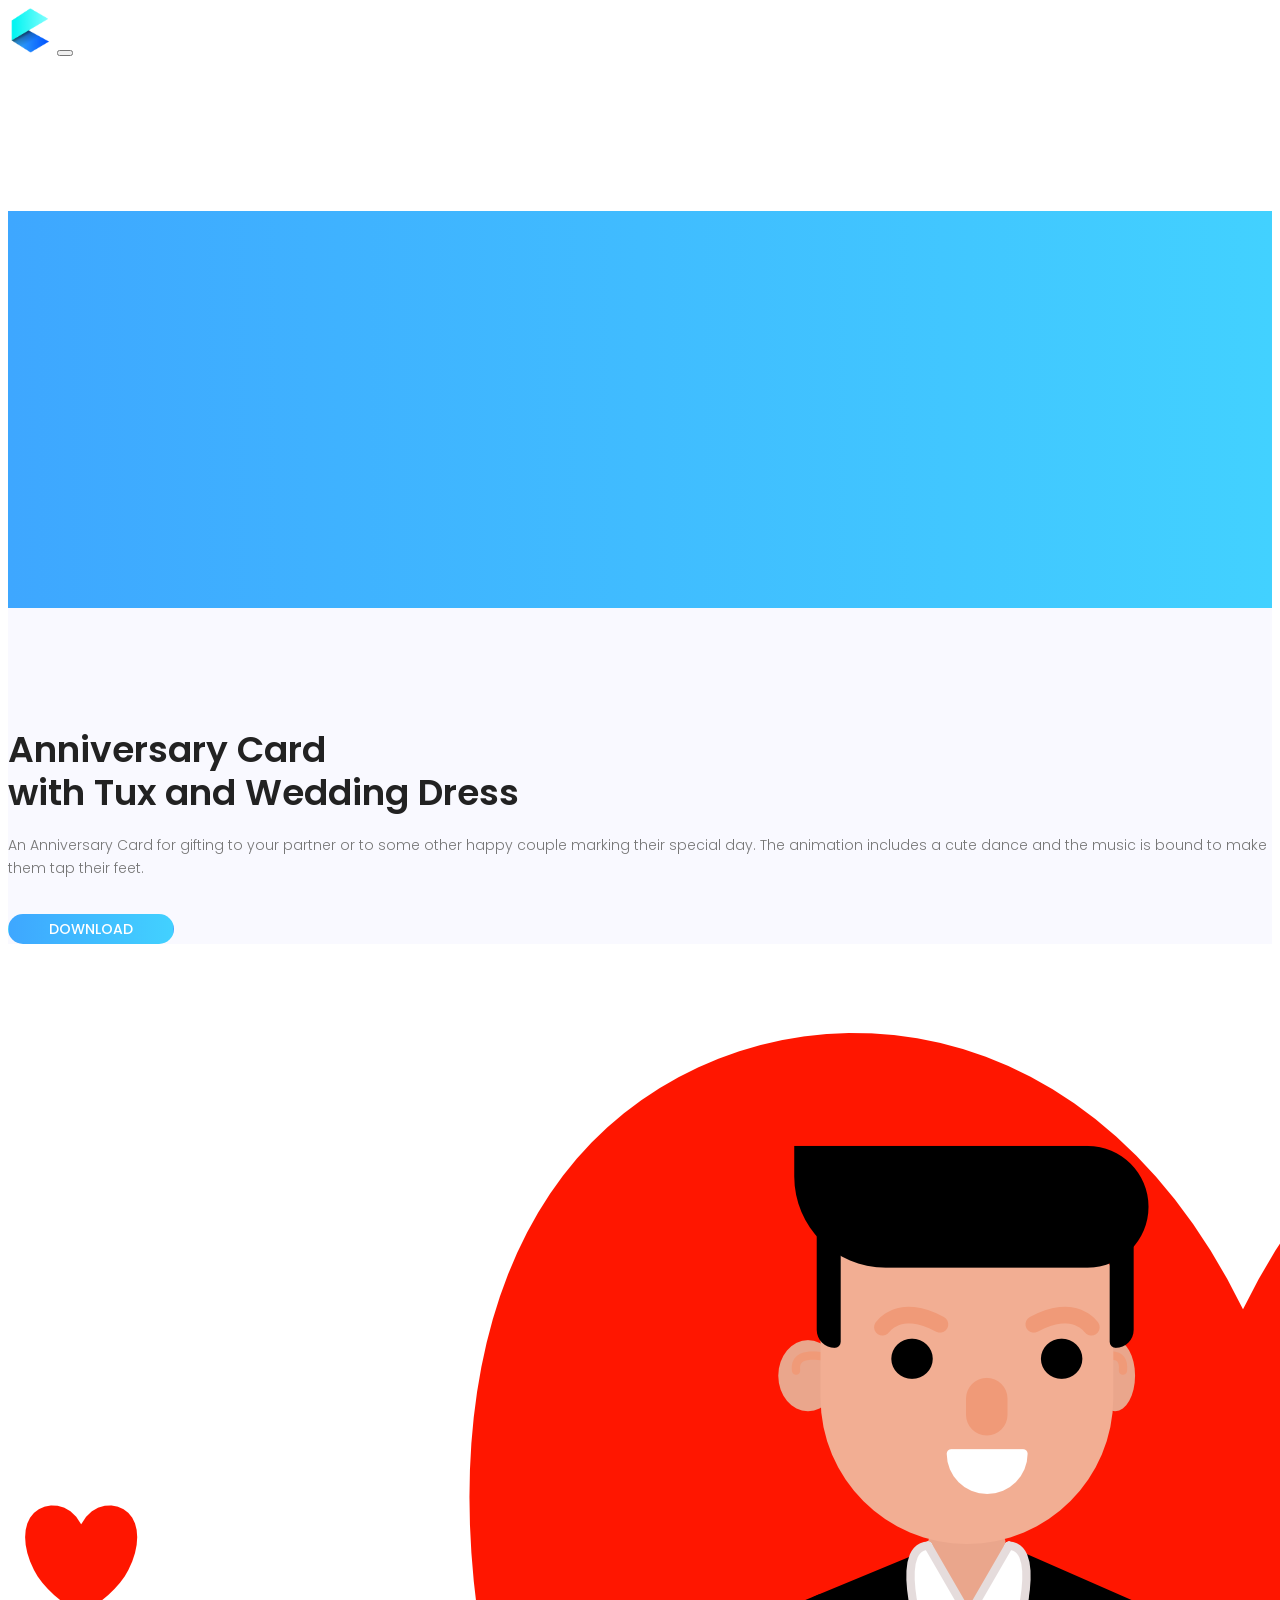
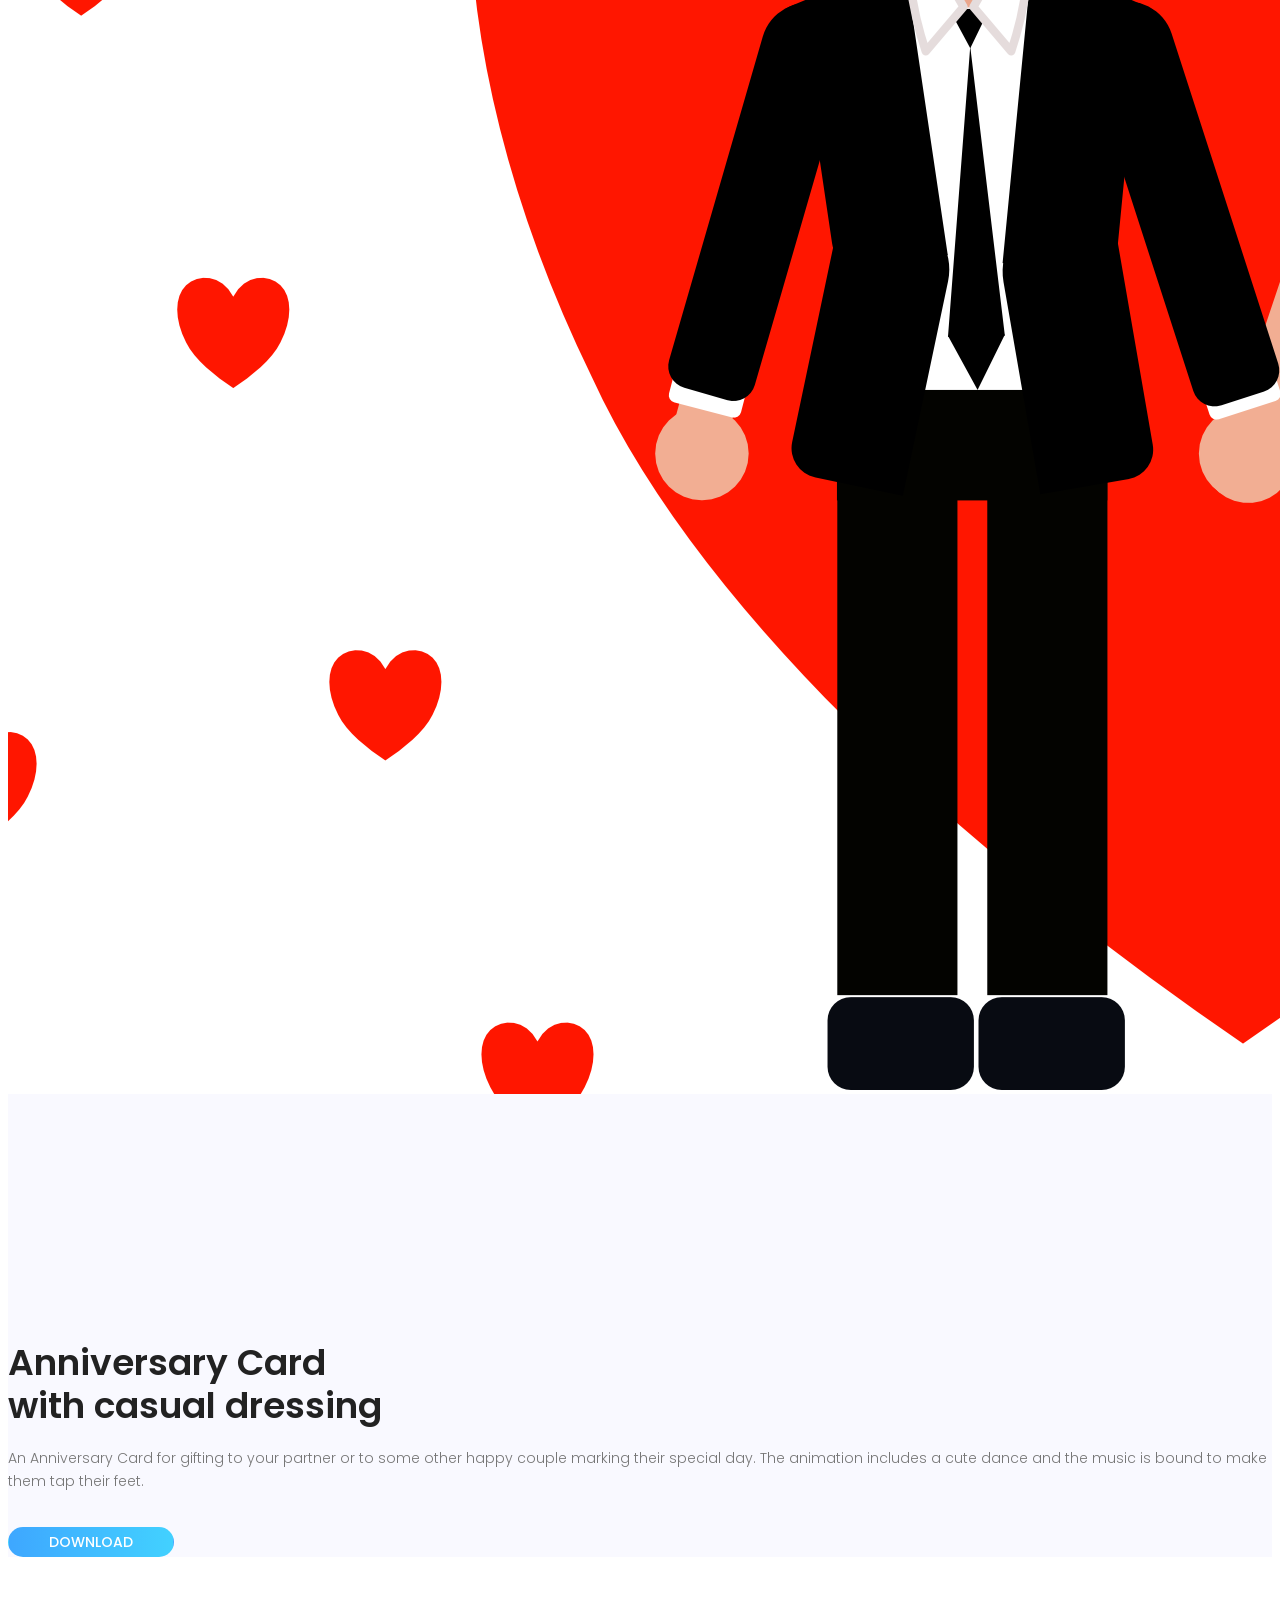
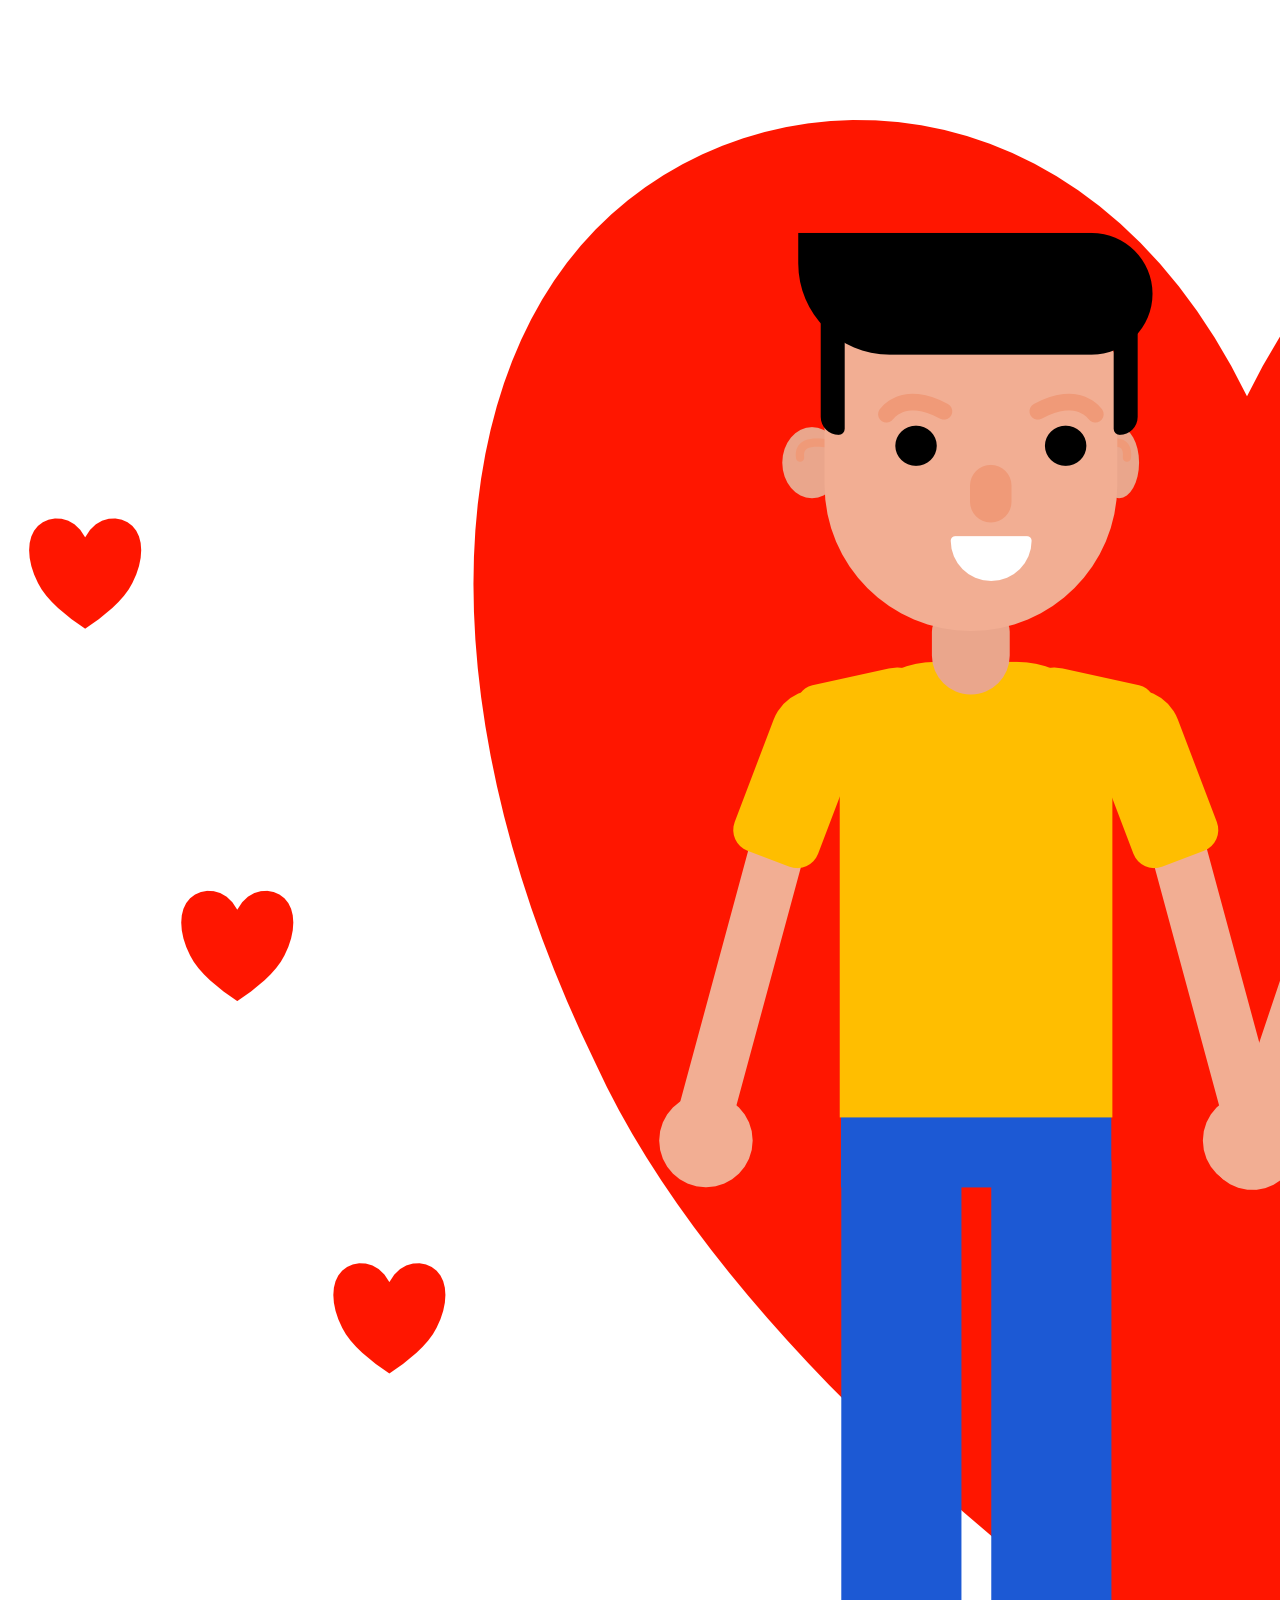
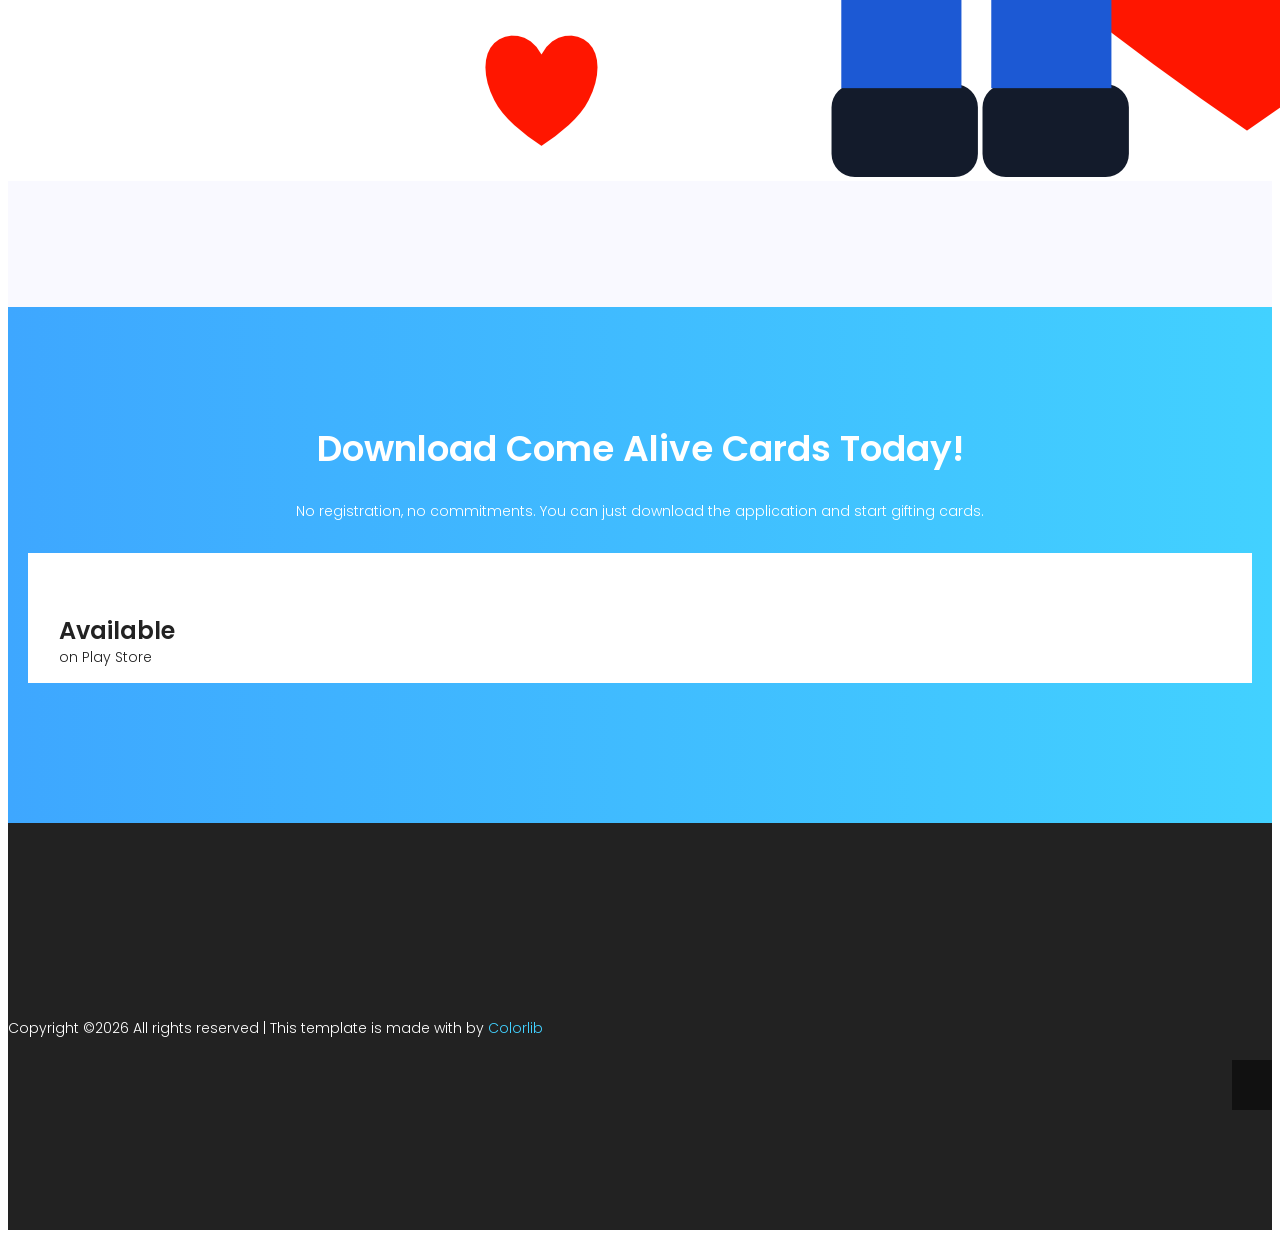
==== commit 596a935b: "Changes to footer removed newsletter subscribe button from footer. single pages copy changes." ====
--- a/anniversary.html
+++ b/anniversary.html
@@ -166,7 +166,7 @@
 						<div class="col-lg-3  col-md-12">
 						</div>
 						<div class="col-lg-6  col-md-12">
-							<div class="single-footer-widget newsletter">
+							<!-- <div class="single-footer-widget newsletter">
 								<h6>Newsletter</h6>
 								<p>You can trust us. we only send promo offers, not a single spam.</p>
 								<div id="mc_embed_signup">
@@ -187,7 +187,7 @@
 										<div class="info"></div>
 									</form>
 								</div>		
-							</div>
+							</div> -->
 						</div>
 						<div class="col-lg-3  col-md-12">
 							
@@ -199,10 +199,10 @@
             <p class="col-lg-8 col-sm-12 footer-text m-0 text-white">Copyright &copy;<script>document.write(new Date().getFullYear());</script> All rights reserved | This template is made with <i class="fa fa-heart-o" aria-hidden="true"></i> by <a href="https://colorlib.com" target="_blank">Colorlib</a></p>
             <!-- Link back to Colorlib can't be removed. Template is licensed under CC BY 3.0. -->
 						<div class="col-lg-4 col-sm-12 footer-social">
-							<a href="#"><i class="fa fa-facebook"></i></a>
-							<a href="#"><i class="fa fa-twitter"></i></a>
+							<a href="https://www.facebook.com/comealivecards/"><i class="fa fa-facebook"></i></a>
+		<!-- 					<a href="#"><i class="fa fa-twitter"></i></a>
 							<a href="#"><i class="fa fa-dribbble"></i></a>
-							<a href="#"><i class="fa fa-behance"></i></a>
+							<a href="#"><i class="fa fa-behance"></i></a> -->
 						</div>
 					</div>
 				</div>
